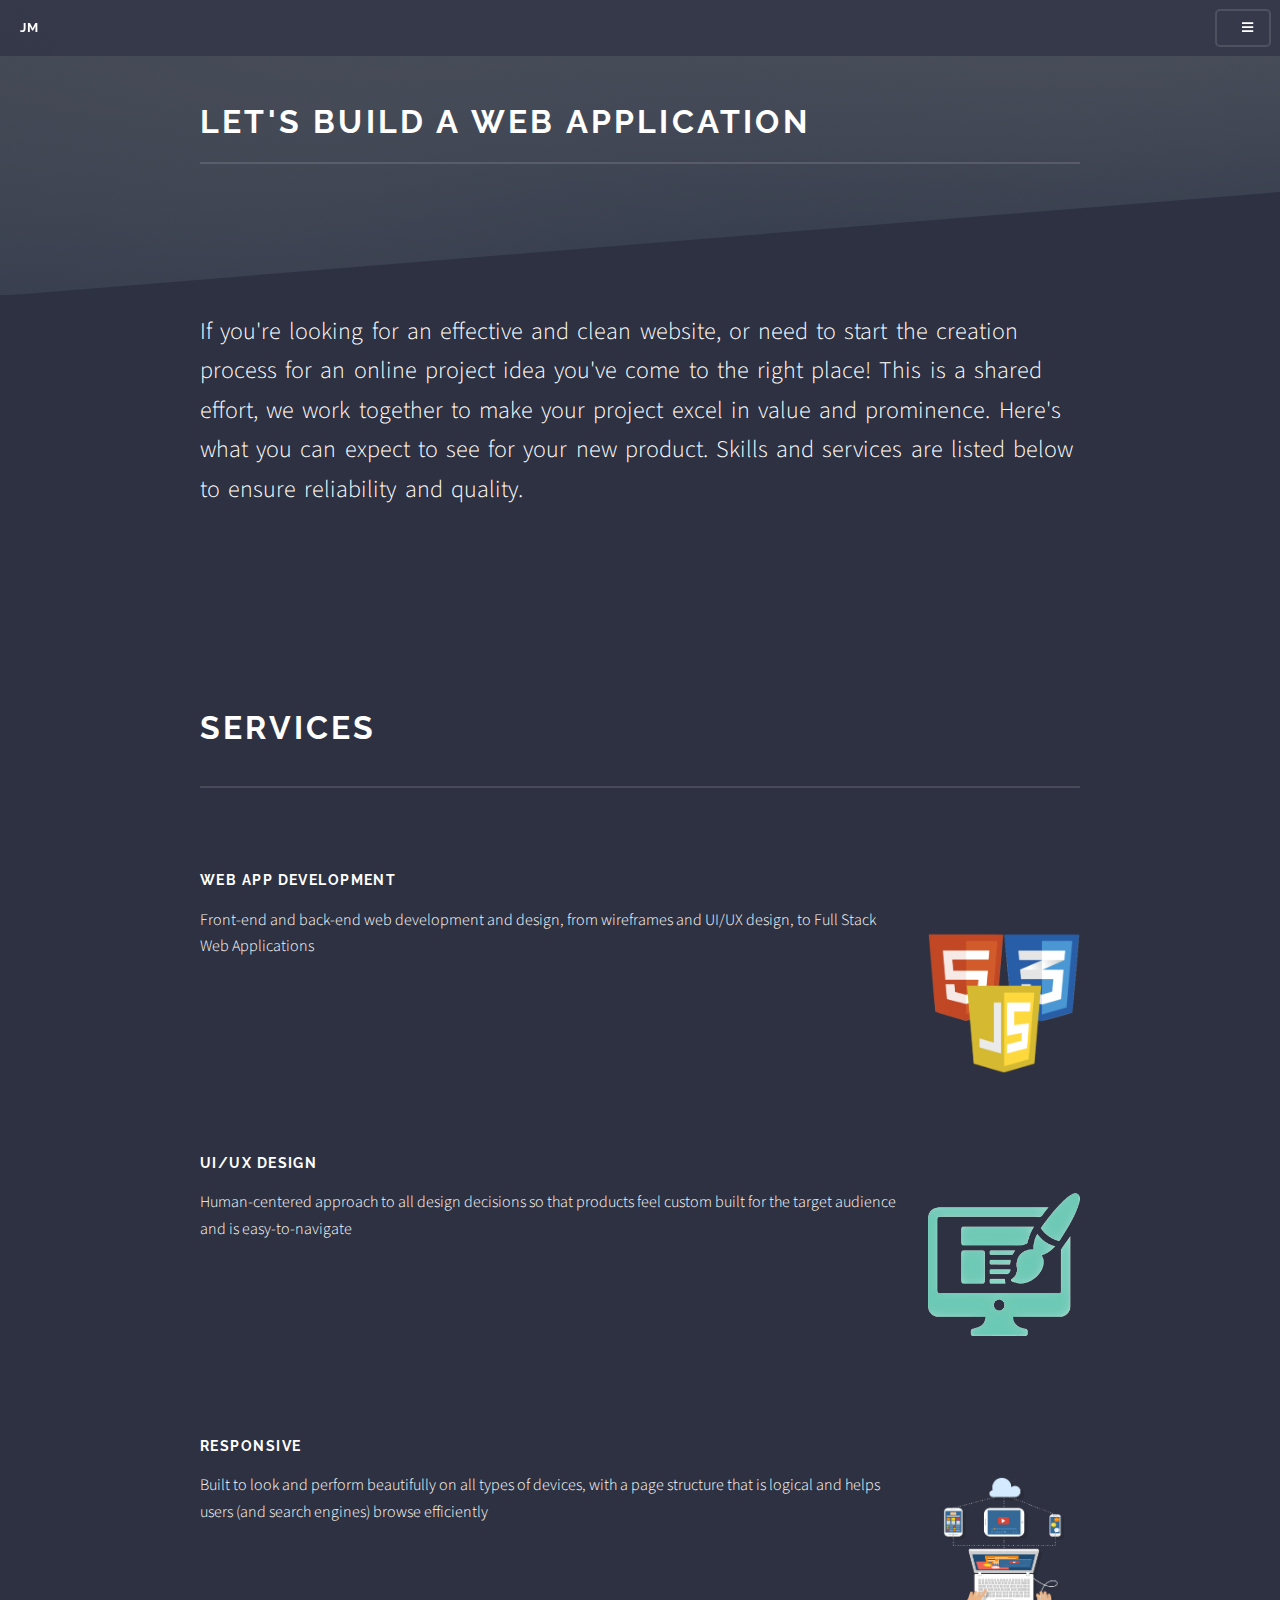
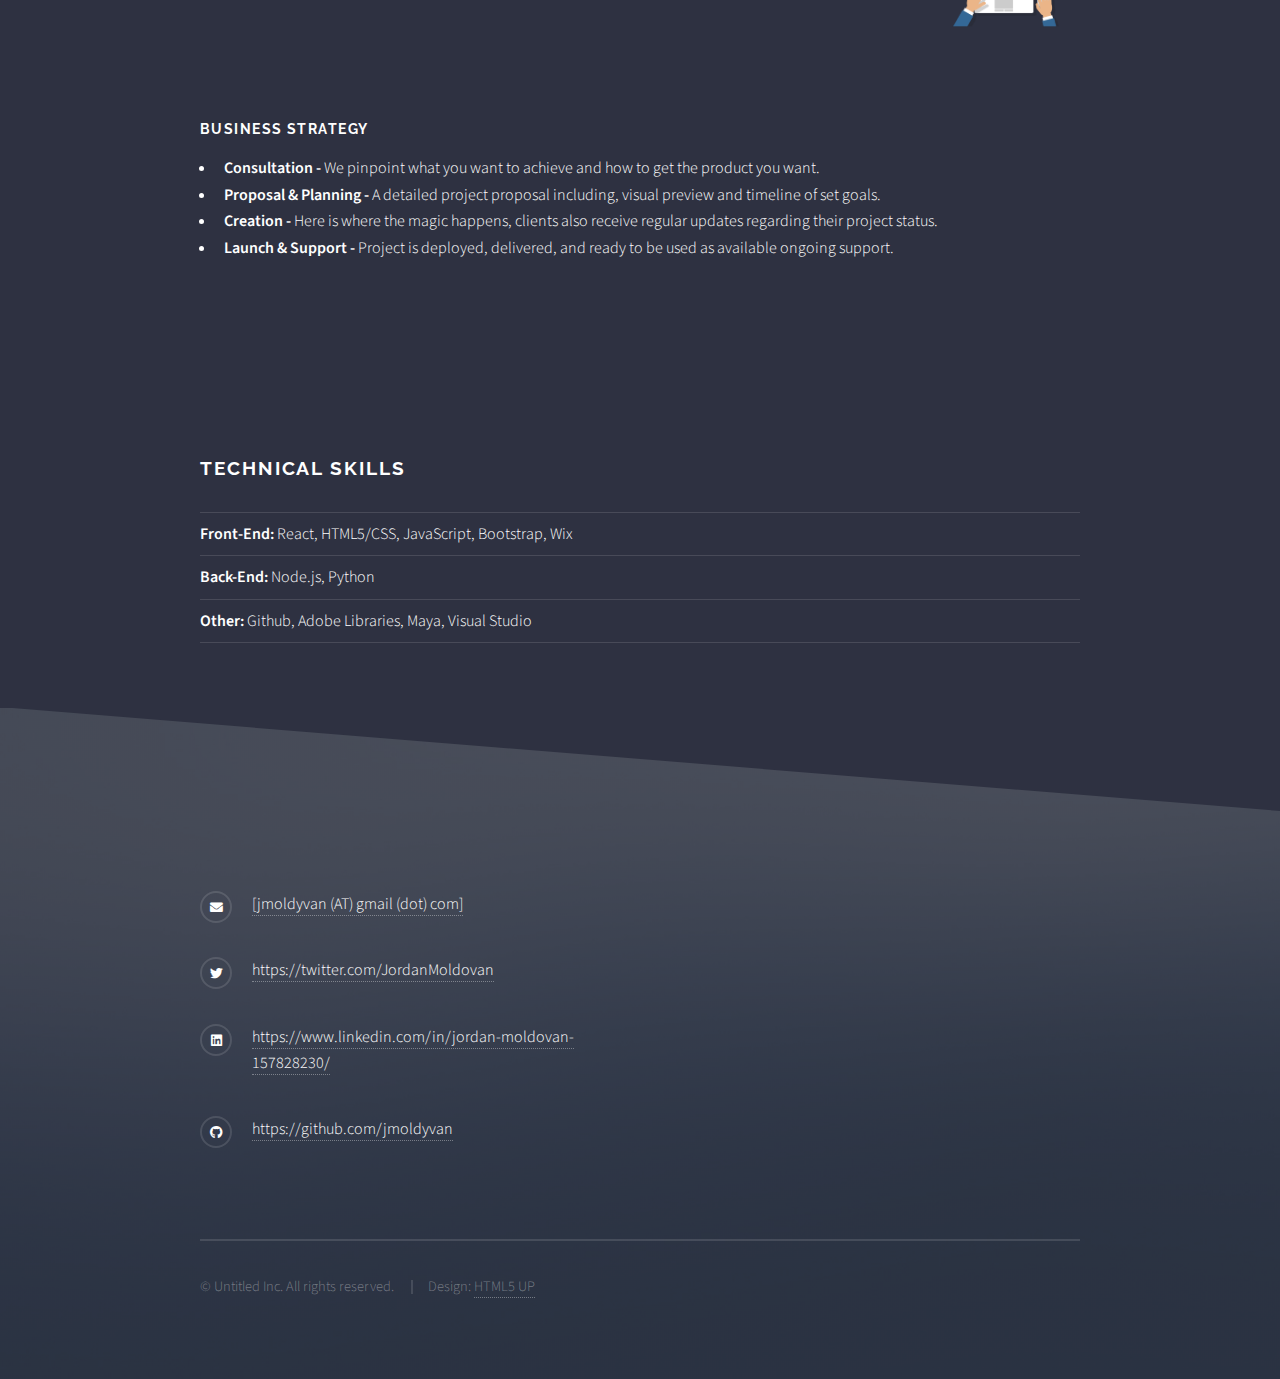
==== elements.html @ e1eeffa2 "https://jordan-moldovan.netlify.app/" ====
<!DOCTYPE HTML>
<!--
	Solid State by HTML5 UP
	html5up.net | @ajlkn
	Free for personal and commercial use under the CCA 3.0 license (html5up.net/license)
-->
<html>

<head>
	<title>Generic - Solid State by HTML5 UP</title>
	<meta charset="utf-8" />
	<meta name="viewport" content="width=device-width, initial-scale=1, user-scalable=no" />
	<link rel="stylesheet" href="assets/css/main.css" />
	<noscript>
		<link rel="stylesheet" href="assets/css/noscript.css" />
	</noscript>
</head>

<body class="is-preload">

	<!-- Page Wrapper -->
	<div id="page-wrapper">

		<!-- Header -->
		<header id="header">
			<h1><a href="index.html">JM</a></h1>
			<nav>
				<a href="#menu"></a>
			</nav>
		</header>

		<!-- Menu -->
		<nav id="menu">
			<div class="inner">
				<h2></h2>
				<ul class="links">
					<li><a href="index.html">Home</a></li>
					<!-- <li><a href="generic.html">Project 1</a></li> -->
					<li><a href="elements.html">services</a></li>
					<li><a href="notelements.html">About me</a></li>
					<!-- <li><a href="#">Log In</a></li>
								<li><a href="#">Sign Up</a></li> -->
				</ul>
				<a href="#" class="close">Close</a>
			</div>
		</nav>

		<!-- Wrapper -->
		<section id="wrapper">
			<header>
				<div class="inner">
					<h2>Let's Build a Web application </h2>
					<p></p>
				</div>
			</header>

			<!-- Content -->
			<div class="wrapper">
				<div class="inner">
					<p id="about_me_02"> If you're looking for an
						effective and clean website, or need to start the creation process for an online project idea
						you've come to the
						right
						place! This is a
						shared effort, we work together to make your project excel in value and prominence. Here's what
						you can expect to see for your new product.
						Skills and services are listed below to ensure reliability and quality.</p>



					<!-- <h3 class="major">My Skills and Services</h3>
					<p>I dedicate myself to presenting my clients with completed projects that not only meet, but
						exceed, their initial vision. Knowing what to expect when we work together is critical - here is
						how I deliver success:</p> -->




					<!-- <p><span class="image left"><img src="images/pic01.jpg" alt="" /></span>Morbi mattis mi
						consectetur tortor elementum, varius pellentesque velit convallis. Aenean tincidunt lectus
						auctor mauris maximus, ac scelerisque ipsum tempor. Duis vulputate ex et ex tincidunt, quis
						lacinia velit aliquet. Duis non efficitur nisi, id malesuada justo. Maecenas sagittis felis
						ac sagittis semper. Curabitur purus leo, tempus sed finibus eget, fringilla quis risus.
						Maecenas et lorem quis sem varius sagittis et a est. Maecenas iaculis iaculis sem. Donec vel
						dolor at arcu tincidunt bibendum. Interdum et malesuada fames ac ante ipsum primis in
						faucibus. Fusce ut aliquet justo.
					<p>-</p>
					</p> -->
					<h2 id="services" class="major">Services</h2>
					<h3 id="below_services">Web App Development</h3>
					<p id="bottom_services"><span class="image right"><img src="images/frontend.png"
								alt="" /></span>Front-end and back-end web development and design,
						from wireframes and UI/UX design, to Full Stack Web Applications</p>


					<h3>UI/UX Design</h3>
					<p id="bottom_services"><span class="image right"><img src="images/graphicdesign01.png"
								alt="" /></span>Human-centered approach to all design decisions so that products feel
						custom built for the target audience and is easy-to-navigate</p>

					<h3>Responsive</h3>
					<p id="bottom_services"><span class="image right"><img src="images/screens.png"
								alt="" /></span>Built
						to look and perform beautifully on all types of devices, with a page structure that is logical
						and helps users (and search engines) browse efficiently</p>

					<h3>Business Strategy</h3>
					<ul>
						<li><b>Consultation -</b> We pinpoint what you want to achieve and how to get the product you
							want.</li>
						<li><b>Proposal & Planning -</b> A detailed project proposal including, visual preview and
							timeline of set
							goals.</li>
						<li><b>Creation -</b> Here is where the magic happens, clients also receive regular updates
							regarding their project status.</li>
						<li><b>Launch & Support -</b> Project is deployed, delivered, and ready to be used as
							available ongoing support.</li>
					</ul>
					<p id="bottom_services">
						<!-- <span class="image right"><img src="images/pic02.jpg"
								alt="" /></span> -->


					</p>




					<h2>Technical Skills</h2>
					<ul class="alt">
						<li></li>

						<li><b>Front-End: </b> React, HTML5/CSS, JavaScript, Bootstrap, Wix</li>
						<li><b>Back-End: </b> Node.js, Python</li>
						<li><b>Other:</b> Github, Adobe Libraries, Maya, Visual Studio</li>

						<li></li>
					</ul>


					<!-- <section class="features">
						<article>
							<a href="#" class="image"><img src="images/pic04.jpg" alt="" /></a>
							<h3 class="major">Sed feugiat lorem</h3>
							<p>Lorem ipsum dolor sit amet, consectetur adipiscing vehicula id nulla dignissim dapibus
								ultrices.</p>
							<a href="#" class="special"><i class="icon solid fa-envelope"></i></a>
						</article>
						<article>
							<a href="#" class="image"><img src="images/pic05.jpg" alt="" /></a>
							<h3 class="major">Nisl placerat</h3>
							<p>Lorem ipsum dolor sit amet, consectetur adipiscing vehicula id nulla dignissim dapibus
								ultrices.</p>
							<a href="#" class="special">Learn more</a>
						</article>
						<article>
							<a href="#" class="image"><img src="images/pic04.jpg" alt="" /></a>
							<h3 class="major">Sed feugiat lorem</h3>
							<p>Lorem ipsum dolor sit amet, consectetur adipiscing vehicula id nulla dignissim dapibus
								ultrices.</p>
							<a href="#" class="special">Learn more</a>
						</article>
						<article>
							<a href="#" class="image"><img src="images/pic05.jpg" alt="" /></a>
							<h3 class="major">Nisl placerat</h3>
							<p>Lorem ipsum dolor sit amet, consectetur adipiscing vehicula id nulla dignissim dapibus
								ultrices.</p>
							<a href="#" class="special">Learn more</a>
						</article>
					</section> -->

				</div>
			</div>

		</section>

		<!-- Footer -->
		<section id="footer">
			<div class="inner">
				<!-- <h2 class="major">Get in touch</h2>
				<p>Contact me to start the creation process.</p> -->
				<!-- <form method="post" action="#">
					<div class="fields">
						<div class="field">
							<label for="name">Name</label>
							<input type="text" name="name" id="name" />
						</div>
						<div class="field">
							<label for="email">Email</label>
							<input type="email" name="email" id="email" />
						</div>
						<div class="field">
							<label for="message">Message</label>
							<textarea name="message" id="message" rows="4"></textarea>
						</div>
					</div>
					<ul class="actions">
						<li><input type="submit" value="Send Message" /></li>
					</ul>
				</form> -->
				<ul class="contact">
					<!-- <li class="icon solid fa-home">
						Untitled Inc<br />
						1234 Somewhere Road Suite #2894<br />
						Nashville, TN 00000-0000
					</li> -->
					<!-- <li class="icon solid fa-phone">(000) 000-0000</li> -->
					<li class="icon solid fa-envelope"><a>[jmoldyvan (AT) gmail (dot) com]</a></li>
					<li class="icon brands fa-twitter"><a
							href="https://twitter.com/JordanMoldovan">https://twitter.com/JordanMoldovan</a></li>
					<li class="icon brands fa-linkedin"><a
							href="https://www.linkedin.com/in/jordan-moldovan-157828230/">https://www.linkedin.com/in/jordan-moldovan-157828230/</a>
					</li>
					<li class="icon brands fa-github"><a
							href="https://github.com/jmoldyvan">https://github.com/jmoldyvan</a></li>
				</ul>
				<ul class="copyright">
					<li>&copy; Untitled Inc. All rights reserved.</li>
					<li>Design: <a href="http://html5up.net">HTML5 UP</a></li>
				</ul>
			</div>
		</section>

	</div>

	<!-- Scripts -->
	<script src="assets/js/jquery.min.js"></script>
	<script src="assets/js/jquery.scrollex.min.js"></script>
	<script src="assets/js/browser.min.js"></script>
	<script src="assets/js/breakpoints.min.js"></script>
	<script src="assets/js/util.js"></script>
	<script src="assets/js/main.js"></script>

</body>

</html>
---- assets/css/main.css ----
@import url(fontawesome-all.min.css);
@import url("https://fonts.googleapis.com/css?family=Raleway:200,700|Source+Sans+Pro:300,600,300italic,600italic");

/*
	Solid State by HTML5 UP
	html5up.net | @ajlkn
	Free for personal and commercial use under the CCA 3.0 license (html5up.net/license)
*/

html, body, div, span, applet, object,
iframe, h1, h2, h3, h4, h5, h6, p, blockquote,
pre, a, abbr, acronym, address, big, cite,
code, del, dfn, em, img, ins, kbd, q, s, samp,
small, strike, strong, sub, sup, tt, var, b,
u, i, center, dl, dt, dd, ol, ul, li, fieldset,
form, label, legend, table, caption, tbody,
tfoot, thead, tr, th, td, article, aside,
canvas, details, embed, figure, figcaption,
footer, header, hgroup, menu, nav, output, ruby,
section, summary, time, mark, audio, video {
	margin: 0;
	padding: 0;
	border: 0;
	font-size: 100%;
	font: inherit;
	vertical-align: baseline;}

article, aside, details, figcaption, figure,
footer, header, hgroup, menu, nav, section {
	display: block;}

body {
	line-height: 1;
}

ol, ul {
	list-style: none;
}

blockquote, q {
	quotes: none;
}

	blockquote:before, blockquote:after, q:before, q:after {
		content: '';
		content: none;
	}

table {
	border-collapse: collapse;
	border-spacing: 0;
}

body {
	-webkit-text-size-adjust: none;
}

mark {
	background-color: transparent;
	color: inherit;
}

input::-moz-focus-inner {
	border: 0;
	padding: 0;
}

input, select, textarea {
	-moz-appearance: none;
	-webkit-appearance: none;
	-ms-appearance: none;
	appearance: none;
}

/* Basic */

	@-ms-viewport {
		width: device-width;
	}

	body {
		-ms-overflow-style: scrollbar;
	}

	@media screen and (max-width: 480px) {

		html, body {
			min-width: 320px;
		}

	}

	html {
		box-sizing: border-box;
	}

	*, *:before, *:after {
		box-sizing: inherit;
	}

	body {
		background-color: #2e3141;
		background-image: linear-gradient(to top, rgba(46, 49, 65, 0.8), rgba(46, 49, 65, 0.8)), url("../../images/bg.jpg");
		background-size: auto,
 cover;
		background-attachment: fixed,
 fixed;
		background-position: center,
 center;
	}

		body.is-preload *, body.is-preload *:before, body.is-preload *:after {
			-moz-animation: none !important;
			-webkit-animation: none !important;
			-ms-animation: none !important;
			animation: none !important;
			-moz-transition: none !important;
			-webkit-transition: none !important;
			-ms-transition: none !important;
			transition: none !important;
		}

/* Type */
#about_me_02{
	font-size: 1.5rem;
	word-spacing: .2rem;
}

	body, input, select, textarea {
		color: #ffffff;
		font-family: "Source Sans Pro", Helvetica, sans-serif;
		font-size: 16.5pt;
		font-weight: 300;
		line-height: 1.65;
	}

		@media screen and (max-width: 1680px) {

			body, input, select, textarea {
				font-size: 13pt;
			}

		}

		@media screen and (max-width: 1280px) {

			body, input, select, textarea {
				font-size: 12pt;
			}

		}

		@media screen and (max-width: 980px) {

			body, input, select, textarea {
				font-size: 12pt;
			}

		}

		@media screen and (max-width: 736px) {

			body, input, select, textarea {
				font-size: 12pt;
			}

		}

		@media screen and (max-width: 480px) {

			body, input, select, textarea {
				font-size: 12pt;
			}

		}

	a {
		-moz-transition: color 0.2s ease-in-out, border-bottom-color 0.2s ease-in-out;
		-webkit-transition: color 0.2s ease-in-out, border-bottom-color 0.2s ease-in-out;
		-ms-transition: color 0.2s ease-in-out, border-bottom-color 0.2s ease-in-out;
		transition: color 0.2s ease-in-out, border-bottom-color 0.2s ease-in-out;
		border-bottom: dotted 1px rgba(255, 255, 255, 0.35);
		color: #ffffff;
		text-decoration: none;
	}

		a:hover {
			border-bottom-color: transparent;
			color: #ffffff !important;
		}

		a.special:not(.button) {
			text-decoration: none;
			border-bottom: 0;
			display: block;
			font-family: Raleway, Helvetica, sans-serif;
			font-size: 0.8em;
			font-weight: 700;
			letter-spacing: 0.1em;
			margin: 0 0 2em 0;
			text-transform: uppercase;
		}

			a.special:not(.button):before {
				-moz-osx-font-smoothing: grayscale;
				-webkit-font-smoothing: antialiased;
				display: inline-block;
				font-style: normal;
				font-variant: normal;
				text-rendering: auto;
				line-height: 1;
				text-transform: none !important;
				font-family: 'Font Awesome 5 Free';
				font-weight: 900;
			}

			a.special:not(.button):before {
				-moz-transition: background-color 0.2s ease-in-out;
				-webkit-transition: background-color 0.2s ease-in-out;
				-ms-transition: background-color 0.2s ease-in-out;
				transition: background-color 0.2s ease-in-out;
				border-radius: 100%;
				border: solid 2px rgba(255, 255, 255, 0.125);
				content: '\f105';
				display: inline-block;
				font-size: 1.25em;
				height: 2em;
				line-height: 1.75em;
				margin-right: 0.85em;
				text-align: center;
				text-indent: 0.15em;
				vertical-align: middle;
				width: 2em;
			}

			a.special:not(.button):hover:before {
				background-color: rgba(255, 255, 255, 0.025);
			}

			a.special:not(.button):active:before {
				background-color: rgba(255, 255, 255, 0.075);
			}

	strong, b {
		color: #ffffff;
		font-weight: 600;
	}

	em, i {
		font-style: italic;
	}

	p {
		margin: 0 0 2em 0;
	}

	h1, h2, h3, h4, h5, h6 {
		color: #ffffff;
		font-family: Raleway, Helvetica, sans-serif;
		font-weight: 700;
		letter-spacing: 0.1em;
		margin: 0 0 1em 0;
		text-transform: uppercase;
	}

		h1 a, h2 a, h3 a, h4 a, h5 a, h6 a {
			color: inherit;
			text-decoration: none;
			border-bottom: 0;
		}

		h1 span, h2 span, h3 span, h4 span, h5 span, h6 span {
			font-weight: 200;
		}

		h1.major, h2.major, h3.major, h4.major, h5.major, h6.major {
			padding-bottom: 1em;
			border-bottom: solid 2px rgba(255, 255, 255, 0.125);
		}

	h2 {
		font-size: 1.2em;
	}

	h3 {
		font-size: 0.9em;
	}

	h4 {
		font-size: 0.7em;
	}

	h5 {
		font-size: 0.7em;
	}

	h6 {
		font-size: 0.7em;
	}

	@media screen and (max-width: 736px) {

		h2 {
			font-size: 1em;
		}

		h3 {
			font-size: 0.8em;
		}

	}

	sub {
		font-size: 0.8em;
		position: relative;
		top: 0.5em;
	}

	sup {
		font-size: 0.8em;
		position: relative;
		top: -0.5em;
	}

	blockquote {
		border-left: solid 4px rgba(255, 255, 255, 0.125);
		font-style: italic;
		margin: 0 0 2em 0;
		padding: 0.5em 0 0.5em 2em;
	}

	code {
		background: rgba(255, 255, 255, 0.025);
		border-radius: 5px;
		border: solid 2px rgba(255, 255, 255, 0.125);
		font-family: "Courier New", monospace;
		font-size: 0.9em;
		margin: 0 0.25em;
		padding: 0.25em 0.65em;
	}

	pre {
		-webkit-overflow-scrolling: touch;
		font-family: "Courier New", monospace;
		font-size: 0.9em;
		margin: 0 0 2em 0;
	}

		pre code {
			display: block;
			line-height: 1.75em;
			padding: 1em 1.5em;
			overflow-x: auto;
		}

	hr {
		border: 0;
		border-bottom: solid 2px rgba(255, 255, 255, 0.125);
		margin: 2.5em 0;
	}

		hr.major {
			margin: 4em 0;
		
		}

	.align-left {
		text-align: left;
	}

	.align-center {
		text-align: center;
	}

	.align-right {
		text-align: right;
	}

/* Row */

	.row {
		display: flex;
		flex-wrap: wrap;
		box-sizing: border-box;
		align-items: stretch;
	}

		.row > * {
			box-sizing: border-box;
		}

		.row.gtr-uniform > * > :last-child {
			margin-bottom: 0;
		}

		.row.aln-left {
			justify-content: flex-start;
		}

		.row.aln-center {
			justify-content: center;
		}

		.row.aln-right {
			justify-content: flex-end;
		}

		.row.aln-top {
			align-items: flex-start;
		}

		.row.aln-middle {
			align-items: center;
		}

		.row.aln-bottom {
			align-items: flex-end;
		}

		.row > .imp {
			order: -1;
		}

		.row > .col-1 {
			width: 8.33333%;
		}

		.row > .off-1 {
			margin-left: 8.33333%;
		}

		.row > .col-2 {
			width: 16.66667%;
		}

		.row > .off-2 {
			margin-left: 16.66667%;
		}

		.row > .col-3 {
			width: 25%;
		}

		.row > .off-3 {
			margin-left: 25%;
		}

		.row > .col-4 {
			width: 33.33333%;
		}

		.row > .off-4 {
			margin-left: 33.33333%;
		}

		.row > .col-5 {
			width: 41.66667%;
		}

		.row > .off-5 {
			margin-left: 41.66667%;
		}

		.row > .col-6 {
			width: 50%;
		}

		.row > .off-6 {
			margin-left: 50%;
		}

		.row > .col-7 {
			width: 58.33333%;
		}

		.row > .off-7 {
			margin-left: 58.33333%;
		}

		.row > .col-8 {
			width: 66.66667%;
		}

		.row > .off-8 {
			margin-left: 66.66667%;
		}

		.row > .col-9 {
			width: 75%;
		}

		.row > .off-9 {
			margin-left: 75%;
		}

		.row > .col-10 {
			width: 83.33333%;
		}

		.row > .off-10 {
			margin-left: 83.33333%;
		}

		.row > .col-11 {
			width: 91.66667%;
		}

		.row > .off-11 {
			margin-left: 91.66667%;
		}

		.row > .col-12 {
			width: 100%;
		}

		.row > .off-12 {
			margin-left: 100%;
		}

		.row.gtr-0 {
			margin-top: 0;
			margin-left: 0em;
		}

			.row.gtr-0 > * {
				padding: 0 0 0 0em;
			}

			.row.gtr-0.gtr-uniform {
				margin-top: 0em;
			}

				.row.gtr-0.gtr-uniform > * {
					padding-top: 0em;
				}

		.row.gtr-25 {
			margin-top: 0;
			margin-left: -0.4375em;
		}

			.row.gtr-25 > * {
				padding: 0 0 0 0.4375em;
			}

			.row.gtr-25.gtr-uniform {
				margin-top: -0.4375em;
			}

				.row.gtr-25.gtr-uniform > * {
					padding-top: 0.4375em;
				}

		.row.gtr-50 {
			margin-top: 0;
			margin-left: -0.875em;
		}

			.row.gtr-50 > * {
				padding: 0 0 0 0.875em;
			}

			.row.gtr-50.gtr-uniform {
				margin-top: -0.875em;
			}

				.row.gtr-50.gtr-uniform > * {
					padding-top: 0.875em;
				}

		.row {
			margin-top: 0;
			margin-left: -1.75em;
		}

			.row > * {
				padding: 0 0 0 1.75em;
			}

			.row.gtr-uniform {
				margin-top: -1.75em;
			}

				.row.gtr-uniform > * {
					padding-top: 1.75em;
				}

		.row.gtr-150 {
			margin-top: 0;
			margin-left: -2.625em;
		}

			.row.gtr-150 > * {
				padding: 0 0 0 2.625em;
			}

			.row.gtr-150.gtr-uniform {
				margin-top: -2.625em;
			}

				.row.gtr-150.gtr-uniform > * {
					padding-top: 2.625em;
				}

		.row.gtr-200 {
			margin-top: 0;
			margin-left: -3.5em;
		}

			.row.gtr-200 > * {
				padding: 0 0 0 3.5em;
			}

			.row.gtr-200.gtr-uniform {
				margin-top: -3.5em;
			}

				.row.gtr-200.gtr-uniform > * {
					padding-top: 3.5em;
				}

		@media screen and (max-width: 1680px) {

			.row {
				display: flex;
				flex-wrap: wrap;
				box-sizing: border-box;
				align-items: stretch;
			}

				.row > * {
					box-sizing: border-box;
				}

				.row.gtr-uniform > * > :last-child {
					margin-bottom: 0;
				}

				.row.aln-left {
					justify-content: flex-start;
				}

				.row.aln-center {
					justify-content: center;
				}

				.row.aln-right {
					justify-content: flex-end;
				}

				.row.aln-top {
					align-items: flex-start;
				}

				.row.aln-middle {
					align-items: center;
				}

				.row.aln-bottom {
					align-items: flex-end;
				}

				.row > .imp-xlarge {
					order: -1;
				}

				.row > .col-1-xlarge {
					width: 8.33333%;
				}

				.row > .off-1-xlarge {
					margin-left: 8.33333%;
				}

				.row > .col-2-xlarge {
					width: 16.66667%;
				}

				.row > .off-2-xlarge {
					margin-left: 16.66667%;
				}

				.row > .col-3-xlarge {
					width: 25%;
				}

				.row > .off-3-xlarge {
					margin-left: 25%;
				}

				.row > .col-4-xlarge {
					width: 33.33333%;
				}

				.row > .off-4-xlarge {
					margin-left: 33.33333%;
				}

				.row > .col-5-xlarge {
					width: 41.66667%;
				}

				.row > .off-5-xlarge {
					margin-left: 41.66667%;
				}

				.row > .col-6-xlarge {
					width: 50%;
				}

				.row > .off-6-xlarge {
					margin-left: 50%;
				}

				.row > .col-7-xlarge {
					width: 58.33333%;
				}

				.row > .off-7-xlarge {
					margin-left: 58.33333%;
				}

				.row > .col-8-xlarge {
					width: 66.66667%;
				}

				.row > .off-8-xlarge {
					margin-left: 66.66667%;
				}

				.row > .col-9-xlarge {
					width: 75%;
				}

				.row > .off-9-xlarge {
					margin-left: 75%;
				}

				.row > .col-10-xlarge {
					width: 83.33333%;
				}

				.row > .off-10-xlarge {
					margin-left: 83.33333%;
				}

				.row > .col-11-xlarge {
					width: 91.66667%;
				}

				.row > .off-11-xlarge {
					margin-left: 91.66667%;
				}

				.row > .col-12-xlarge {
					width: 100%;
				}

				.row > .off-12-xlarge {
					margin-left: 100%;
				}

				.row.gtr-0 {
					margin-top: 0;
					margin-left: 0em;
				}

					.row.gtr-0 > * {
						padding: 0 0 0 0em;
					}

					.row.gtr-0.gtr-uniform {
						margin-top: 0em;
					}

						.row.gtr-0.gtr-uniform > * {
							padding-top: 0em;
						}

				.row.gtr-25 {
					margin-top: 0;
					margin-left: -0.4375em;
				}

					.row.gtr-25 > * {
						padding: 0 0 0 0.4375em;
					}

					.row.gtr-25.gtr-uniform {
						margin-top: -0.4375em;
					}

						.row.gtr-25.gtr-uniform > * {
							padding-top: 0.4375em;
						}

				.row.gtr-50 {
					margin-top: 0;
					margin-left: -0.875em;
				}

					.row.gtr-50 > * {
						padding: 0 0 0 0.875em;
					}

					.row.gtr-50.gtr-uniform {
						margin-top: -0.875em;
					}

						.row.gtr-50.gtr-uniform > * {
							padding-top: 0.875em;
						}

				.row {
					margin-top: 0;
					margin-left: -1.75em;
				}

					.row > * {
						padding: 0 0 0 1.75em;
					}

					.row.gtr-uniform {
						margin-top: -1.75em;
					}

						.row.gtr-uniform > * {
							padding-top: 1.75em;
						}

				.row.gtr-150 {
					margin-top: 0;
					margin-left: -2.625em;
				}

					.row.gtr-150 > * {
						padding: 0 0 0 2.625em;
					}

					.row.gtr-150.gtr-uniform {
						margin-top: -2.625em;
					}

						.row.gtr-150.gtr-uniform > * {
							padding-top: 2.625em;
						}

				.row.gtr-200 {
					margin-top: 0;
					margin-left: -3.5em;
				}

					.row.gtr-200 > * {
						padding: 0 0 0 3.5em;
					}

					.row.gtr-200.gtr-uniform {
						margin-top: -3.5em;
					}

						.row.gtr-200.gtr-uniform > * {
							padding-top: 3.5em;
						}

		}

		@media screen and (max-width: 1280px) {

			.row {
				display: flex;
				flex-wrap: wrap;
				box-sizing: border-box;
				align-items: stretch;
			}

				.row > * {
					box-sizing: border-box;
				}

				.row.gtr-uniform > * > :last-child {
					margin-bottom: 0;
				}

				.row.aln-left {
					justify-content: flex-start;
				}

				.row.aln-center {
					justify-content: center;
				}

				.row.aln-right {
					justify-content: flex-end;
				}

				.row.aln-top {
					align-items: flex-start;
				}

				.row.aln-middle {
					align-items: center;
				}

				.row.aln-bottom {
					align-items: flex-end;
				}

				.row > .imp-large {
					order: -1;
				}

				.row > .col-1-large {
					width: 8.33333%;
				}

				.row > .off-1-large {
					margin-left: 8.33333%;
				}

				.row > .col-2-large {
					width: 16.66667%;
				}

				.row > .off-2-large {
					margin-left: 16.66667%;
				}

				.row > .col-3-large {
					width: 25%;
				}

				.row > .off-3-large {
					margin-left: 25%;
				}

				.row > .col-4-large {
					width: 33.33333%;
				}

				.row > .off-4-large {
					margin-left: 33.33333%;
				}

				.row > .col-5-large {
					width: 41.66667%;
				}

				.row > .off-5-large {
					margin-left: 41.66667%;
				}

				.row > .col-6-large {
					width: 50%;
				}

				.row > .off-6-large {
					margin-left: 50%;
				}

				.row > .col-7-large {
					width: 58.33333%;
				}

				.row > .off-7-large {
					margin-left: 58.33333%;
				}

				.row > .col-8-large {
					width: 66.66667%;
				}

				.row > .off-8-large {
					margin-left: 66.66667%;
				}

				.row > .col-9-large {
					width: 75%;
				}

				.row > .off-9-large {
					margin-left: 75%;
				}

				.row > .col-10-large {
					width: 83.33333%;
				}

				.row > .off-10-large {
					margin-left: 83.33333%;
				}

				.row > .col-11-large {
					width: 91.66667%;
				}

				.row > .off-11-large {
					margin-left: 91.66667%;
				}

				.row > .col-12-large {
					width: 100%;
				}

				.row > .off-12-large {
					margin-left: 100%;
				}

				.row.gtr-0 {
					margin-top: 0;
					margin-left: 0em;
				}

					.row.gtr-0 > * {
						padding: 0 0 0 0em;
					}

					.row.gtr-0.gtr-uniform {
						margin-top: 0em;
					}

						.row.gtr-0.gtr-uniform > * {
							padding-top: 0em;
						}

				.row.gtr-25 {
					margin-top: 0;
					margin-left: -0.4375em;
				}

					.row.gtr-25 > * {
						padding: 0 0 0 0.4375em;
					}

					.row.gtr-25.gtr-uniform {
						margin-top: -0.4375em;
					}

						.row.gtr-25.gtr-uniform > * {
							padding-top: 0.4375em;
						}

				.row.gtr-50 {
					margin-top: 0;
					margin-left: -0.875em;
				}

					.row.gtr-50 > * {
						padding: 0 0 0 0.875em;
					}

					.row.gtr-50.gtr-uniform {
						margin-top: -0.875em;
					}

						.row.gtr-50.gtr-uniform > * {
							padding-top: 0.875em;
						}

				.row {
					margin-top: 0;
					margin-left: -1.75em;
				}

					.row > * {
						padding: 0 0 0 1.75em;
					}

					.row.gtr-uniform {
						margin-top: -1.75em;
					}

						.row.gtr-uniform > * {
							padding-top: 1.75em;
						}

				.row.gtr-150 {
					margin-top: 0;
					margin-left: -2.625em;
				}

					.row.gtr-150 > * {
						padding: 0 0 0 2.625em;
					}

					.row.gtr-150.gtr-uniform {
						margin-top: -2.625em;
					}

						.row.gtr-150.gtr-uniform > * {
							padding-top: 2.625em;
						}

				.row.gtr-200 {
					margin-top: 0;
					margin-left: -3.5em;
				}

					.row.gtr-200 > * {
						padding: 0 0 0 3.5em;
					}

					.row.gtr-200.gtr-uniform {
						margin-top: -3.5em;
					}

						.row.gtr-200.gtr-uniform > * {
							padding-top: 3.5em;
						}

		}

		@media screen and (max-width: 980px) {

			.row {
				display: flex;
				flex-wrap: wrap;
				box-sizing: border-box;
				align-items: stretch;
			}

				.row > * {
					box-sizing: border-box;
				}

				.row.gtr-uniform > * > :last-child {
					margin-bottom: 0;
				}

				.row.aln-left {
					justify-content: flex-start;
				}

				.row.aln-center {
					justify-content: center;
				}

				.row.aln-right {
					justify-content: flex-end;
				}

				.row.aln-top {
					align-items: flex-start;
				}

				.row.aln-middle {
					align-items: center;
				}

				.row.aln-bottom {
					align-items: flex-end;
				}

				.row > .imp-medium {
					order: -1;
				}

				.row > .col-1-medium {
					width: 8.33333%;
				}

				.row > .off-1-medium {
					margin-left: 8.33333%;
				}

				.row > .col-2-medium {
					width: 16.66667%;
				}

				.row > .off-2-medium {
					margin-left: 16.66667%;
				}

				.row > .col-3-medium {
					width: 25%;
				}

				.row > .off-3-medium {
					margin-left: 25%;
				}

				.row > .col-4-medium {
					width: 33.33333%;
				}

				.row > .off-4-medium {
					margin-left: 33.33333%;
				}

				.row > .col-5-medium {
					width: 41.66667%;
				}

				.row > .off-5-medium {
					margin-left: 41.66667%;
				}

				.row > .col-6-medium {
					width: 50%;
				}

				.row > .off-6-medium {
					margin-left: 50%;
				}

				.row > .col-7-medium {
					width: 58.33333%;
				}

				.row > .off-7-medium {
					margin-left: 58.33333%;
				}

				.row > .col-8-medium {
					width: 66.66667%;
				}

				.row > .off-8-medium {
					margin-left: 66.66667%;
				}

				.row > .col-9-medium {
					width: 75%;
				}

				.row > .off-9-medium {
					margin-left: 75%;
				}

				.row > .col-10-medium {
					width: 83.33333%;
				}

				.row > .off-10-medium {
					margin-left: 83.33333%;
				}

				.row > .col-11-medium {
					width: 91.66667%;
				}

				.row > .off-11-medium {
					margin-left: 91.66667%;
				}

				.row > .col-12-medium {
					width: 100%;
				}

				.row > .off-12-medium {
					margin-left: 100%;
				}

				.row.gtr-0 {
					margin-top: 0;
					margin-left: 0em;
				}

					.row.gtr-0 > * {
						padding: 0 0 0 0em;
					}

					.row.gtr-0.gtr-uniform {
						margin-top: 0em;
					}

						.row.gtr-0.gtr-uniform > * {
							padding-top: 0em;
						}

				.row.gtr-25 {
					margin-top: 0;
					margin-left: -0.4375em;
				}

					.row.gtr-25 > * {
						padding: 0 0 0 0.4375em;
					}

					.row.gtr-25.gtr-uniform {
						margin-top: -0.4375em;
					}

						.row.gtr-25.gtr-uniform > * {
							padding-top: 0.4375em;
						}

				.row.gtr-50 {
					margin-top: 0;
					margin-left: -0.875em;
				}

					.row.gtr-50 > * {
						padding: 0 0 0 0.875em;
					}

					.row.gtr-50.gtr-uniform {
						margin-top: -0.875em;
					}

						.row.gtr-50.gtr-uniform > * {
							padding-top: 0.875em;
						}

				.row {
					margin-top: 0;
					margin-left: -1.75em;
				}

					.row > * {
						padding: 0 0 0 1.75em;
					}

					.row.gtr-uniform {
						margin-top: -1.75em;
					}

						.row.gtr-uniform > * {
							padding-top: 1.75em;
						}

				.row.gtr-150 {
					margin-top: 0;
					margin-left: -2.625em;
				}

					.row.gtr-150 > * {
						padding: 0 0 0 2.625em;
					}

					.row.gtr-150.gtr-uniform {
						margin-top: -2.625em;
					}

						.row.gtr-150.gtr-uniform > * {
							padding-top: 2.625em;
						}

				.row.gtr-200 {
					margin-top: 0;
					margin-left: -3.5em;
				}

					.row.gtr-200 > * {
						padding: 0 0 0 3.5em;
					}

					.row.gtr-200.gtr-uniform {
						margin-top: -3.5em;
					}

						.row.gtr-200.gtr-uniform > * {
							padding-top: 3.5em;
						}

		}

		@media screen and (max-width: 736px) {

			.row {
				display: flex;
				flex-wrap: wrap;
				box-sizing: border-box;
				align-items: stretch;
			}

				.row > * {
					box-sizing: border-box;
				}

				.row.gtr-uniform > * > :last-child {
					margin-bottom: 0;
				}

				.row.aln-left {
					justify-content: flex-start;
				}

				.row.aln-center {
					justify-content: center;
				}

				.row.aln-right {
					justify-content: flex-end;
				}

				.row.aln-top {
					align-items: flex-start;
				}

				.row.aln-middle {
					align-items: center;
				}

				.row.aln-bottom {
					align-items: flex-end;
				}

				.row > .imp-small {
					order: -1;
				}

				.row > .col-1-small {
					width: 8.33333%;
				}

				.row > .off-1-small {
					margin-left: 8.33333%;
				}

				.row > .col-2-small {
					width: 16.66667%;
				}

				.row > .off-2-small {
					margin-left: 16.66667%;
				}

				.row > .col-3-small {
					width: 25%;
				}

				.row > .off-3-small {
					margin-left: 25%;
				}

				.row > .col-4-small {
					width: 33.33333%;
				}

				.row > .off-4-small {
					margin-left: 33.33333%;
				}

				.row > .col-5-small {
					width: 41.66667%;
				}

				.row > .off-5-small {
					margin-left: 41.66667%;
				}

				.row > .col-6-small {
					width: 50%;
				}

				.row > .off-6-small {
					margin-left: 50%;
				}

				.row > .col-7-small {
					width: 58.33333%;
				}

				.row > .off-7-small {
					margin-left: 58.33333%;
				}

				.row > .col-8-small {
					width: 66.66667%;
				}

				.row > .off-8-small {
					margin-left: 66.66667%;
				}

				.row > .col-9-small {
					width: 75%;
				}

				.row > .off-9-small {
					margin-left: 75%;
				}

				.row > .col-10-small {
					width: 83.33333%;
				}

				.row > .off-10-small {
					margin-left: 83.33333%;
				}

				.row > .col-11-small {
					width: 91.66667%;
				}

				.row > .off-11-small {
					margin-left: 91.66667%;
				}

				.row > .col-12-small {
					width: 100%;
				}

				.row > .off-12-small {
					margin-left: 100%;
				}

				.row.gtr-0 {
					margin-top: 0;
					margin-left: 0em;
				}

					.row.gtr-0 > * {
						padding: 0 0 0 0em;
					}

					.row.gtr-0.gtr-uniform {
						margin-top: 0em;
					}

						.row.gtr-0.gtr-uniform > * {
							padding-top: 0em;
						}

				.row.gtr-25 {
					margin-top: 0;
					margin-left: -0.3125em;
				}

					.row.gtr-25 > * {
						padding: 0 0 0 0.3125em;
					}

					.row.gtr-25.gtr-uniform {
						margin-top: -0.3125em;
					}

						.row.gtr-25.gtr-uniform > * {
							padding-top: 0.3125em;
						}

				.row.gtr-50 {
					margin-top: 0;
					margin-left: -0.625em;
				}

					.row.gtr-50 > * {
						padding: 0 0 0 0.625em;
					}

					.row.gtr-50.gtr-uniform {
						margin-top: -0.625em;
					}

						.row.gtr-50.gtr-uniform > * {
							padding-top: 0.625em;
						}

				.row {
					margin-top: 0;
					margin-left: -1.25em;
				}

					.row > * {
						padding: 0 0 0 1.25em;
					}

					.row.gtr-uniform {
						margin-top: -1.25em;
					}

						.row.gtr-uniform > * {
							padding-top: 1.25em;
						}

				.row.gtr-150 {
					margin-top: 0;
					margin-left: -1.875em;
				}

					.row.gtr-150 > * {
						padding: 0 0 0 1.875em;
					}

					.row.gtr-150.gtr-uniform {
						margin-top: -1.875em;
					}

						.row.gtr-150.gtr-uniform > * {
							padding-top: 1.875em;
						}

				.row.gtr-200 {
					margin-top: 0;
					margin-left: -2.5em;
				}

					.row.gtr-200 > * {
						padding: 0 0 0 2.5em;
					}

					.row.gtr-200.gtr-uniform {
						margin-top: -2.5em;
					}

						.row.gtr-200.gtr-uniform > * {
							padding-top: 2.5em;
						}

		}

		@media screen and (max-width: 480px) {

			.row {
				display: flex;
				flex-wrap: wrap;
				box-sizing: border-box;
				align-items: stretch;
			}

				.row > * {
					box-sizing: border-box;
				}

				.row.gtr-uniform > * > :last-child {
					margin-bottom: 0;
				}

				.row.aln-left {
					justify-content: flex-start;
				}

				.row.aln-center {
					justify-content: center;
				}

				.row.aln-right {
					justify-content: flex-end;
				}

				.row.aln-top {
					align-items: flex-start;
				}

				.row.aln-middle {
					align-items: center;
				}

				.row.aln-bottom {
					align-items: flex-end;
				}

				.row > .imp-xsmall {
					order: -1;
				}

				.row > .col-1-xsmall {
					width: 8.33333%;
				}

				.row > .off-1-xsmall {
					margin-left: 8.33333%;
				}

				.row > .col-2-xsmall {
					width: 16.66667%;
				}

				.row > .off-2-xsmall {
					margin-left: 16.66667%;
				}

				.row > .col-3-xsmall {
					width: 25%;
				}

				.row > .off-3-xsmall {
					margin-left: 25%;
				}

				.row > .col-4-xsmall {
					width: 33.33333%;
				}

				.row > .off-4-xsmall {
					margin-left: 33.33333%;
				}

				.row > .col-5-xsmall {
					width: 41.66667%;
				}

				.row > .off-5-xsmall {
					margin-left: 41.66667%;
				}

				.row > .col-6-xsmall {
					width: 50%;
				}

				.row > .off-6-xsmall {
					margin-left: 50%;
				}

				.row > .col-7-xsmall {
					width: 58.33333%;
				}

				.row > .off-7-xsmall {
					margin-left: 58.33333%;
				}

				.row > .col-8-xsmall {
					width: 66.66667%;
				}

				.row > .off-8-xsmall {
					margin-left: 66.66667%;
				}

				.row > .col-9-xsmall {
					width: 75%;
				}

				.row > .off-9-xsmall {
					margin-left: 75%;
				}

				.row > .col-10-xsmall {
					width: 83.33333%;
				}

				.row > .off-10-xsmall {
					margin-left: 83.33333%;
				}

				.row > .col-11-xsmall {
					width: 91.66667%;
				}

				.row > .off-11-xsmall {
					margin-left: 91.66667%;
				}

				.row > .col-12-xsmall {
					width: 100%;
				}

				.row > .off-12-xsmall {
					margin-left: 100%;
				}

				.row.gtr-0 {
					margin-top: 0;
					margin-left: 0em;
				}

					.row.gtr-0 > * {
						padding: 0 0 0 0em;
					}

					.row.gtr-0.gtr-uniform {
						margin-top: 0em;
					}

						.row.gtr-0.gtr-uniform > * {
							padding-top: 0em;
						}

				.row.gtr-25 {
					margin-top: 0;
					margin-left: -0.3125em;
				}

					.row.gtr-25 > * {
						padding: 0 0 0 0.3125em;
					}

					.row.gtr-25.gtr-uniform {
						margin-top: -0.3125em;
					}

						.row.gtr-25.gtr-uniform > * {
							padding-top: 0.3125em;
						}

				.row.gtr-50 {
					margin-top: 0;
					margin-left: -0.625em;
				}

					.row.gtr-50 > * {
						padding: 0 0 0 0.625em;
					}

					.row.gtr-50.gtr-uniform {
						margin-top: -0.625em;
					}

						.row.gtr-50.gtr-uniform > * {
							padding-top: 0.625em;
						}

				.row {
					margin-top: 0;
					margin-left: -1.25em;
				}

					.row > * {
						padding: 0 0 0 1.25em;
					}

					.row.gtr-uniform {
						margin-top: -1.25em;
					}

						.row.gtr-uniform > * {
							padding-top: 1.25em;
						}

				.row.gtr-150 {
					margin-top: 0;
					margin-left: -1.875em;
				}

					.row.gtr-150 > * {
						padding: 0 0 0 1.875em;
					}

					.row.gtr-150.gtr-uniform {
						margin-top: -1.875em;
					}

						.row.gtr-150.gtr-uniform > * {
							padding-top: 1.875em;
						}

				.row.gtr-200 {
					margin-top: 0;
					margin-left: -2.5em;
				}

					.row.gtr-200 > * {
						padding: 0 0 0 2.5em;
					}

					.row.gtr-200.gtr-uniform {
						margin-top: -2.5em;
					}

						.row.gtr-200.gtr-uniform > * {
							padding-top: 2.5em;
						}

		}

		@media screen and (max-width: 360px) {

			.row {
				display: flex;
				flex-wrap: wrap;
				box-sizing: border-box;
				align-items: stretch;
			}

				.row > * {
					box-sizing: border-box;
				}

				.row.gtr-uniform > * > :last-child {
					margin-bottom: 0;
				}

				.row.aln-left {
					justify-content: flex-start;
				}

				.row.aln-center {
					justify-content: center;
				}

				.row.aln-right {
					justify-content: flex-end;
				}

				.row.aln-top {
					align-items: flex-start;
				}

				.row.aln-middle {
					align-items: center;
				}

				.row.aln-bottom {
					align-items: flex-end;
				}

				.row > .imp-xxsmall {
					order: -1;
				}

				.row > .col-1-xxsmall {
					width: 8.33333%;
				}

				.row > .off-1-xxsmall {
					margin-left: 8.33333%;
				}

				.row > .col-2-xxsmall {
					width: 16.66667%;
				}

				.row > .off-2-xxsmall {
					margin-left: 16.66667%;
				}

				.row > .col-3-xxsmall {
					width: 25%;
				}

				.row > .off-3-xxsmall {
					margin-left: 25%;
				}

				.row > .col-4-xxsmall {
					width: 33.33333%;
				}

				.row > .off-4-xxsmall {
					margin-left: 33.33333%;
				}

				.row > .col-5-xxsmall {
					width: 41.66667%;
				}

				.row > .off-5-xxsmall {
					margin-left: 41.66667%;
				}

				.row > .col-6-xxsmall {
					width: 50%;
				}

				.row > .off-6-xxsmall {
					margin-left: 50%;
				}

				.row > .col-7-xxsmall {
					width: 58.33333%;
				}

				.row > .off-7-xxsmall {
					margin-left: 58.33333%;
				}

				.row > .col-8-xxsmall {
					width: 66.66667%;
				}

				.row > .off-8-xxsmall {
					margin-left: 66.66667%;
				}

				.row > .col-9-xxsmall {
					width: 75%;
				}

				.row > .off-9-xxsmall {
					margin-left: 75%;
				}

				.row > .col-10-xxsmall {
					width: 83.33333%;
				}

				.row > .off-10-xxsmall {
					margin-left: 83.33333%;
				}

				.row > .col-11-xxsmall {
					width: 91.66667%;
				}

				.row > .off-11-xxsmall {
					margin-left: 91.66667%;
				}

				.row > .col-12-xxsmall {
					width: 100%;
				}

				.row > .off-12-xxsmall {
					margin-left: 100%;
				}

				.row.gtr-0 {
					margin-top: 0;
					margin-left: 0em;
				}

					.row.gtr-0 > * {
						padding: 0 0 0 0em;
					}

					.row.gtr-0.gtr-uniform {
						margin-top: 0em;
					}

						.row.gtr-0.gtr-uniform > * {
							padding-top: 0em;
						}

				.row.gtr-25 {
					margin-top: 0;
					margin-left: -0.3125em;
				}

					.row.gtr-25 > * {
						padding: 0 0 0 0.3125em;
					}

					.row.gtr-25.gtr-uniform {
						margin-top: -0.3125em;
					}

						.row.gtr-25.gtr-uniform > * {
							padding-top: 0.3125em;
						}

				.row.gtr-50 {
					margin-top: 0;
					margin-left: -0.625em;
				}

					.row.gtr-50 > * {
						padding: 0 0 0 0.625em;
					}

					.row.gtr-50.gtr-uniform {
						margin-top: -0.625em;
					}

						.row.gtr-50.gtr-uniform > * {
							padding-top: 0.625em;
						}

				.row {
					margin-top: 0;
					margin-left: -1.25em;
				}

					.row > * {
						padding: 0 0 0 1.25em;
					}

					.row.gtr-uniform {
						margin-top: -1.25em;
					}

						.row.gtr-uniform > * {
							padding-top: 1.25em;
						}

				.row.gtr-150 {
					margin-top: 0;
					margin-left: -1.875em;
				}

					.row.gtr-150 > * {
						padding: 0 0 0 1.875em;
					}

					.row.gtr-150.gtr-uniform {
						margin-top: -1.875em;
					}

						.row.gtr-150.gtr-uniform > * {
							padding-top: 1.875em;
						}

				.row.gtr-200 {
					margin-top: 0;
					margin-left: -2.5em;
				}

					.row.gtr-200 > * {
						padding: 0 0 0 2.5em;
					}

					.row.gtr-200.gtr-uniform {
						margin-top: -2.5em;
					}

						.row.gtr-200.gtr-uniform > * {
							padding-top: 2.5em;
						}

		}

/* Section/Article */

	section.special, article.special {
		text-align: center;
	}

/* Form */

	form {
		margin: 0 0 2em 0;
	}

		form > :last-child {
			margin-bottom: 0;
		}

		form > .fields {
			display: -moz-flex;
			display: -webkit-flex;
			display: -ms-flex;
			display: flex;
			-moz-flex-wrap: wrap;
			-webkit-flex-wrap: wrap;
			-ms-flex-wrap: wrap;
			flex-wrap: wrap;
			width: calc(100% + 3em);
			margin: -1.5em 0 2em -1.5em;
		}

			form > .fields > .field {
				-moz-flex-grow: 0;
				-webkit-flex-grow: 0;
				-ms-flex-grow: 0;
				flex-grow: 0;
				-moz-flex-shrink: 0;
				-webkit-flex-shrink: 0;
				-ms-flex-shrink: 0;
				flex-shrink: 0;
				padding: 1.5em 0 0 1.5em;
				width: calc(100% - 1.5em);
			}

				form > .fields > .field.half {
					width: calc(50% - 0.75em);
				}

				form > .fields > .field.third {
					width: calc(100%/3 - 0.5em);
				}

				form > .fields > .field.quarter {
					width: calc(25% - 0.375em);
				}

		@media screen and (max-width: 480px) {

			form > .fields {
				width: calc(100% + 3em);
				margin: -1.5em 0 2em -1.5em;
			}

				form > .fields > .field {
					padding: 1.5em 0 0 1.5em;
					width: calc(100% - 1.5em);
				}

					form > .fields > .field.half {
						width: calc(100% - 1.5em);
					}

					form > .fields > .field.third {
						width: calc(100% - 1.5em);
					}

					form > .fields > .field.quarter {
						width: calc(100% - 1.5em);
					}

		}

	label {
		color: #ffffff;
		display: block;
		font-family: Raleway, Helvetica, sans-serif;
		font-size: 0.8em;
		font-weight: 700;
		letter-spacing: 0.1em;
		margin: 0 0 0.7em 0;
		text-transform: uppercase;
	}

	input[type="text"],
	input[type="password"],
	input[type="email"],
	input[type="tel"],
	select,
	textarea {
		-moz-appearance: none;
		-webkit-appearance: none;
		-ms-appearance: none;
		appearance: none;
		background: rgba(255, 255, 255, 0.025);
		border-radius: 5px;
		border: none;
		border: solid 2px rgba(255, 255, 255, 0.125);
		color: inherit;
		display: block;
		outline: 0;
		padding: 0 1em;
		text-decoration: none;
		width: 100%;
	}

		input[type="text"]:invalid,
		input[type="password"]:invalid,
		input[type="email"]:invalid,
		input[type="tel"]:invalid,
		select:invalid,
		textarea:invalid {
			box-shadow: none;
		}

		input[type="text"]:focus,
		input[type="password"]:focus,
		input[type="email"]:focus,
		input[type="tel"]:focus,
		select:focus,
		textarea:focus {
			border-color: #5b6ba6;
		}

	select {
		background-image: url("data:image/svg+xml;charset=utf8,%3Csvg xmlns='http://www.w3.org/2000/svg' width='40' height='40' preserveAspectRatio='none' viewBox='0 0 40 40'%3E%3Cpath d='M9.4,12.3l10.4,10.4l10.4-10.4c0.2-0.2,0.5-0.4,0.9-0.4c0.3,0,0.6,0.1,0.9,0.4l3.3,3.3c0.2,0.2,0.4,0.5,0.4,0.9 c0,0.4-0.1,0.6-0.4,0.9L20.7,31.9c-0.2,0.2-0.5,0.4-0.9,0.4c-0.3,0-0.6-0.1-0.9-0.4L4.3,17.3c-0.2-0.2-0.4-0.5-0.4-0.9 c0-0.4,0.1-0.6,0.4-0.9l3.3-3.3c0.2-0.2,0.5-0.4,0.9-0.4S9.1,12.1,9.4,12.3z' fill='rgba(255, 255, 255, 0.125)' /%3E%3C/svg%3E");
		background-size: 1.25rem;
		background-repeat: no-repeat;
		background-position: calc(100% - 1rem) center;
		height: 2.75em;
		padding-right: 2.75em;
		text-overflow: ellipsis;
	}

		select option {
			color: #ffffff;
			background: #2e3141;
		}

		select:focus::-ms-value {
			background-color: transparent;
		}

		select::-ms-expand {
			display: none;
		}

	input[type="text"],
	input[type="password"],
	input[type="email"],
	select {
		height: 2.75em;
	}

	textarea {
		padding: 0.75em 1em;
	}

	input[type="checkbox"],
	input[type="radio"] {
		-moz-appearance: none;
		-webkit-appearance: none;
		-ms-appearance: none;
		appearance: none;
		display: block;
		float: left;
		margin-right: -2em;
		opacity: 0;
		width: 1em;
		z-index: -1;
	}

		input[type="checkbox"] + label,
		input[type="radio"] + label {
			text-decoration: none;
			color: #ffffff;
			cursor: pointer;
			display: inline-block;
			font-size: 1em;
			font-family: "Source Sans Pro", Helvetica, sans-serif;
			text-transform: none;
			letter-spacing: 0;
			font-weight: 300;
			padding-left: 2.4em;
			padding-right: 0.75em;
			position: relative;
		}

			input[type="checkbox"] + label:before,
			input[type="radio"] + label:before {
				-moz-osx-font-smoothing: grayscale;
				-webkit-font-smoothing: antialiased;
				display: inline-block;
				font-style: normal;
				font-variant: normal;
				text-rendering: auto;
				line-height: 1;
				text-transform: none !important;
				font-family: 'Font Awesome 5 Free';
				font-weight: 900;
			}

			input[type="checkbox"] + label:before,
			input[type="radio"] + label:before {
				background: rgba(255, 255, 255, 0.025);
				border-radius: 5px;
				border: solid 2px rgba(255, 255, 255, 0.125);
				content: '';
				display: inline-block;
				font-size: 0.8em;
				height: 2.0625em;
				left: 0;
				line-height: 2.0625em;
				position: absolute;
				text-align: center;
				top: 0;
				width: 2.0625em;
			}

		input[type="checkbox"]:checked + label:before,
		input[type="radio"]:checked + label:before {
			background: #ffffff;
			border-color: #ffffff;
			content: '\f00c';
			color: #2e3141;
		}

		input[type="checkbox"]:focus + label:before,
		input[type="radio"]:focus + label:before {
			border-color: #4c5c96;
		}

	input[type="checkbox"] + label:before {
		border-radius: 5px;
	}

	input[type="radio"] + label:before {
		border-radius: 100%;
	}

	::-webkit-input-placeholder {
		color: rgba(255, 255, 255, 0.35) !important;
		opacity: 1.0;
	}

	:-moz-placeholder {
		color: rgba(255, 255, 255, 0.35) !important;
		opacity: 1.0;
	}

	::-moz-placeholder {
		color: rgba(255, 255, 255, 0.35) !important;
		opacity: 1.0;
	}

	:-ms-input-placeholder {
		color: rgba(255, 255, 255, 0.35) !important;
		opacity: 1.0;
	}

/* Box */

	.box {
		border-radius: 5px;
		border: solid 2px rgba(255, 255, 255, 0.125);
		margin-bottom: 2em;
		padding: 1.5em;
	}

		.box > :last-child,
		.box > :last-child > :last-child,
		.box > :last-child > :last-child > :last-child {
			margin-bottom: 0;
		}

		.box.alt {
			border: 0;
			border-radius: 0;
			padding: 0;
		}

/* Icon */

	.icon {
		text-decoration: none;
		border-bottom: none;
		position: relative;
	}

		.icon:before {
			-moz-osx-font-smoothing: grayscale;
			-webkit-font-smoothing: antialiased;
			display: inline-block;
			font-style: normal;
			font-variant: normal;
			text-rendering: auto;
			line-height: 1;
			text-transform: none !important;
			font-family: 'Font Awesome 5 Free';
			font-weight: 400;
		}

		.icon > .label {
			display: none;
		}

		.icon:before {
			line-height: inherit;
		}

		.icon.solid:before {
			font-weight: 900;
		}

		.icon.brands:before {
			font-family: 'Font Awesome 5 Brands';
		}

/* Image */

	.image {
		border-radius: 5px;
		border: 0;
		display: inline-block;
		position: relative;
	}

		.image img {
			border-radius: 5px;
			display: block;
		}

		.image.left, .image.right {
			max-width: 40%;
		}

			.image.left img, .image.right img {
				width: 100%;
			}

		.image.left {
			float: left;
			padding: 0 1.5em 1em 0;
			top: 0.25em;
		}

		.image.right {
			float: right;
			padding: 0 0 1em 1.5em;
			top: 0.25em;
		}

		.image.fit {
			display: block;
			margin: 0 0 2em 0;
			width: 100%;
		}

			.image.fit img {
				width: 100%;
			}

		.image.main {
			display: block;
			margin: 0 0 3em 0;
			width: 100%;
		}

			.image.main img {
				width: 100%;
			}

/* List */

	

	ol {
		list-style: decimal;
		margin: 0 0 2em 0;
		padding-left: 1.25em;
	}

		ol li {
			padding-left: 0.25em;
		}

	ul {
		list-style: disc;
		margin: 0 0 2em 0;
		padding-left: 1em;
	}

		ul li {
			padding-left: 0.5em;
		}

		ul.alt {
			list-style: none;
			padding-left: 0;
		}

			ul.alt li {
				border-top: solid 1px rgba(255, 255, 255, 0.125);
				padding: 0.5em 0;
			}

				ul.alt li:first-child {
					border-top: 0;
					padding-top: 0;
				}

	dl {
		margin: 0 0 2em 0;
	}

		dl dt {
			display: block;
			font-weight: 600;
			margin: 0 0 1em 0;
		}

		dl dd {
			margin-left: 2em;
		}

/* Actions */

	ul.actions {
		display: -moz-flex;
		display: -webkit-flex;
		display: -ms-flex;
		display: flex;
		cursor: default;
		list-style: none;
		margin-left: -1em;
		padding-left: 0;
	}

		ul.actions li {
			padding: 0 0 0 1em;
			vertical-align: middle;
		}

		ul.actions.special {
			-moz-justify-content: center;
			-webkit-justify-content: center;
			-ms-justify-content: center;
			justify-content: center;
			width: 100%;
			margin-left: 0;
		}

			ul.actions.special li:first-child {
				padding-left: 0;
			}

		ul.actions.stacked {
			-moz-flex-direction: column;
			-webkit-flex-direction: column;
			-ms-flex-direction: column;
			flex-direction: column;
			margin-left: 0;
		}

			ul.actions.stacked li {
				padding: 1.3em 0 0 0;
			}

				ul.actions.stacked li:first-child {
					padding-top: 0;
				}

		ul.actions.fit {
			width: calc(100% + 1em);
		}

			ul.actions.fit li {
				-moz-flex-grow: 1;
				-webkit-flex-grow: 1;
				-ms-flex-grow: 1;
				flex-grow: 1;
				-moz-flex-shrink: 1;
				-webkit-flex-shrink: 1;
				-ms-flex-shrink: 1;
				flex-shrink: 1;
				width: 100%;
			}

				ul.actions.fit li > * {
					width: 100%;
				}

			ul.actions.fit.stacked {
				width: 100%;
			}

		@media screen and (max-width: 480px) {

			ul.actions:not(.fixed) {
				-moz-flex-direction: column;
				-webkit-flex-direction: column;
				-ms-flex-direction: column;
				flex-direction: column;
				margin-left: 0;
				width: 100% !important;
			}

				ul.actions:not(.fixed) li {
					-moz-flex-grow: 1;
					-webkit-flex-grow: 1;
					-ms-flex-grow: 1;
					flex-grow: 1;
					-moz-flex-shrink: 1;
					-webkit-flex-shrink: 1;
					-ms-flex-shrink: 1;
					flex-shrink: 1;
					padding: 1em 0 0 0;
					text-align: center;
					width: 100%;
				}

					ul.actions:not(.fixed) li > * {
						width: 100%;
					}

					ul.actions:not(.fixed) li:first-child {
						padding-top: 0;
					}

					ul.actions:not(.fixed) li input[type="submit"],
					ul.actions:not(.fixed) li input[type="reset"],
					ul.actions:not(.fixed) li input[type="button"],
					ul.actions:not(.fixed) li button,
					ul.actions:not(.fixed) li .button {
						width: 100%;
					}

						ul.actions:not(.fixed) li input[type="submit"].icon:before,
						ul.actions:not(.fixed) li input[type="reset"].icon:before,
						ul.actions:not(.fixed) li input[type="button"].icon:before,
						ul.actions:not(.fixed) li button.icon:before,
						ul.actions:not(.fixed) li .button.icon:before {
							margin-left: -0.5rem;
						}

		}

/* Icons */

	ul.icons {
		cursor: default;
		list-style: none;
		padding-left: 0;
	}

		ul.icons li {
			display: inline-block;
			padding: 0 1em 0 0;
		}

			ul.icons li:last-child {
				padding-right: 0;
			}

			ul.icons li .icon:before {
				font-size: 1.25em;
			}

/* Contact */

	ul.contact {
		list-style: none;
		padding: 0;
	}

		ul.contact li {
			text-decoration: none;
			margin: 2.5em 0 0 0;
			padding: 0 0 0 3.25em;
			position: relative;
		}

			ul.contact li:before {
				-moz-osx-font-smoothing: grayscale;
				-webkit-font-smoothing: antialiased;
				display: inline-block;
				font-style: normal;
				font-variant: normal;
				text-rendering: auto;
				line-height: 1;
				text-transform: none !important;
				font-family: 'Font Awesome 5 Free';
				font-weight: 400;
			}

			ul.contact li:before {
				border-radius: 100%;
				border: solid 2px rgba(255, 255, 255, 0.125);
				display: inline-block;
				font-size: 0.8em;
				height: 2.5em;
				left: 0;
				line-height: 2.35em;
				position: absolute;
				text-align: center;
				top: 0;
				width: 2.5em;
			}

			ul.contact li:first-child {
				margin-top: 0;
			}

		@media screen and (max-width: 736px) {

			ul.contact li {
				margin: 1.5em 0 0 0;
			}

		}

/* Pagination */

	ul.pagination {
		cursor: default;
		list-style: none;
		padding-left: 0;
	}

		ul.pagination li {
			display: inline-block;
			padding-left: 0;
			vertical-align: middle;
		}

			ul.pagination li > .page {
				-moz-transition: background-color 0.2s ease-in-out, color 0.2s ease-in-out;
				-webkit-transition: background-color 0.2s ease-in-out, color 0.2s ease-in-out;
				-ms-transition: background-color 0.2s ease-in-out, color 0.2s ease-in-out;
				transition: background-color 0.2s ease-in-out, color 0.2s ease-in-out;
				border-bottom: 0;
				border-radius: 5px;
				display: inline-block;
				height: 1.5em;
				line-height: 1.5em;
				margin: 0 0.125em;
				min-width: 1.5em;
				padding: 0 0.5em;
				text-align: center;
			}

				ul.pagination li > .page:hover {
					background-color: rgba(255, 255, 255, 0.025);
				}

				ul.pagination li > .page.active {
					background-color: #4c5c96;
				}

			ul.pagination li:first-child {
				padding-right: 0.75em;
			}

			ul.pagination li:last-child {
				padding-left: 0.75em;
			}

		@media screen and (max-width: 480px) {

			ul.pagination li:nth-child(n+2):nth-last-child(n+2) {
				display: none;
			}

			ul.pagination li .button {
				width: 100%;
			}

			ul.pagination li:first-child {
				width: calc(50% - 2px);
				text-align: left;
				padding-right: 0.325em;
			}

			ul.pagination li:last-child {
				width: calc(50% - 2px);
				text-align: right;
				padding-left: 0.325em;
			}

		}

/* Table */

	.table-wrapper {
		-webkit-overflow-scrolling: touch;
		overflow-x: auto;
	}

	table {
		margin: 0 0 2em 0;
		width: 100%;
	}

		table tbody tr {
			border: solid 1px rgba(255, 255, 255, 0.125);
			border-left: 0;
			border-right: 0;
		}

			table tbody tr:nth-child(2n + 1) {
				background-color: rgba(255, 255, 255, 0.025);
			}

		table td {
			padding: 0.75em 0.75em;
		}

		table th {
			color: #ffffff;
			font-size: 0.9em;
			font-weight: 600;
			padding: 0 0.75em 0.75em 0.75em;
			text-align: left;
		}

		table thead {
			border-bottom: solid 2px rgba(255, 255, 255, 0.125);
		}

		table tfoot {
			border-top: solid 2px rgba(255, 255, 255, 0.125);
		}

		table.alt {
			border-collapse: separate;
		}

			table.alt tbody tr td {
				border: solid 1px rgba(255, 255, 255, 0.125);
				border-left-width: 0;
				border-top-width: 0;
			}

				table.alt tbody tr td:first-child {
					border-left-width: 1px;
				}

			table.alt tbody tr:first-child td {
				border-top-width: 1px;
			}

			table.alt thead {
				border-bottom: 0;
			}

			table.alt tfoot {
				border-top: 0;
			}

/* Button */

	input[type="submit"],
	input[type="reset"],
	input[type="button"],
	button,
	.button {
		-moz-appearance: none;
		-webkit-appearance: none;
		-ms-appearance: none;
		appearance: none;
		-moz-transition: background-color 0.2s ease-in-out;
		-webkit-transition: background-color 0.2s ease-in-out;
		-ms-transition: background-color 0.2s ease-in-out;
		transition: background-color 0.2s ease-in-out;
		background-color: transparent;
		border-radius: 5px;
		border: 0;
		box-shadow: inset 0 0 0 2px rgba(255, 255, 255, 0.125);
		color: #ffffff !important;
		cursor: pointer;
		display: inline-block;
		font-family: Raleway, Helvetica, sans-serif;
		font-size: 0.8em;
		font-weight: 700;
		height: 3.75em;
		letter-spacing: 0.1em;
		line-height: 3.75em;
		padding: 0 2.25em;
		text-align: center;
		text-decoration: none;
		text-transform: uppercase;
		white-space: nowrap;
	}

		input[type="submit"]:hover,
		input[type="reset"]:hover,
		input[type="button"]:hover,
		button:hover,
		.button:hover {
			background-color: rgba(255, 255, 255, 0.025);
		}

		input[type="submit"]:active,
		input[type="reset"]:active,
		input[type="button"]:active,
		button:active,
		.button:active {
			background-color: rgba(255, 255, 255, 0.075);
		}

		input[type="submit"].icon:before,
		input[type="reset"].icon:before,
		input[type="button"].icon:before,
		button.icon:before,
		.button.icon:before {
			margin-right: 0.5em;
			color: rgba(255, 255, 255, 0.35);
		}

		input[type="submit"].primary,
		input[type="reset"].primary,
		input[type="button"].primary,
		button.primary,
		.button.primary {
			background-color: #4c5c96;
			box-shadow: none;
		}

			input[type="submit"].primary:hover,
			input[type="reset"].primary:hover,
			input[type="button"].primary:hover,
			button.primary:hover,
			.button.primary:hover {
				background-color: #53639e;
			}

			input[type="submit"].primary:active,
			input[type="reset"].primary:active,
			input[type="button"].primary:active,
			button.primary:active,
			.button.primary:active {
				background-color: #45558d;
			}

			input[type="submit"].primary.icon:before,
			input[type="reset"].primary.icon:before,
			input[type="button"].primary.icon:before,
			button.primary.icon:before,
			.button.primary.icon:before {
				color: #7985b0;
			}

		input[type="submit"].fit,
		input[type="reset"].fit,
		input[type="button"].fit,
		button.fit,
		.button.fit {
			width: 100%;
		}

		input[type="submit"].small,
		input[type="reset"].small,
		input[type="button"].small,
		button.small,
		.button.small {
			font-size: 0.6em;
		}

		input[type="submit"].large,
		input[type="reset"].large,
		input[type="button"].large,
		button.large,
		.button.large {
			font-size: 1em;
		}

		input[type="submit"].disabled, input[type="submit"]:disabled,
		input[type="reset"].disabled,
		input[type="reset"]:disabled,
		input[type="button"].disabled,
		input[type="button"]:disabled,
		button.disabled,
		button:disabled,
		.button.disabled,
		.button:disabled {
			opacity: 0.25;
		}

		@media screen and (max-width: 480px) {

			input[type="submit"],
			input[type="reset"],
			input[type="button"],
			button,
			.button {
				padding: 0;
			}

		}

/* Features */

	.features {
		display: -moz-flex;
		display: -webkit-flex;
		display: -ms-flex;
		display: flex;
		-moz-flex-wrap: wrap;
		-webkit-flex-wrap: wrap;
		-ms-flex-wrap: wrap;
		flex-wrap: wrap;
		margin: 0 0 2em 0;
	}

		.features article {
			padding: 1.75em 1.75em 0.1em 1.75em ;
			background-color: #353849;
			border-radius: 5px;
			margin: 1.5em 3em 1.5em 0;
			width: calc(50% - 1.5em);
		}

			.features article:nth-child(2n) {
				margin-right: 0;
			}

			.features article .image {
				border-radius: 5px 5px 0 0;
				display: block;
				margin-bottom: 1.75em;
				margin-left: -1.75em;
				margin-top: -1.75em;
				position: relative;
				width: calc(100% + 3.5em);
			}

				.features article .image img {
					border-radius: 5px 5px 0 0;
					width: 100%;
				}

		@media screen and (max-width: 980px) {

			.features article {
				margin: 1em 2em 1em 0;
				width: calc(50% - 1em);
			}

		}

		@media screen and (max-width: 736px) {

			.features article {
				padding: 1.5em 1.5em 0.1em 1.5em ;
				margin: 0.875em 1.75em 0.875em 0;
				width: calc(50% - 0.875em - 1px);
			}

				.features article .image {
					margin-bottom: 1.5em;
					margin-left: -1.5em;
					margin-top: -1.5em;
					width: calc(100% + 3em);
				}

		}

		@media screen and (max-width: 480px) {

			.features {
				display: block;
			}

				.features article {
					width: 100%;
					margin: 0 0 2em 0 !important;
				}

		}

/* Header */

	#header {
		-moz-transition: background-color 0.2s ease-in-out;
		-webkit-transition: background-color 0.2s ease-in-out;
		-ms-transition: background-color 0.2s ease-in-out;
		transition: background-color 0.2s ease-in-out;
		background-color: rgba(53, 56, 73, 0.95);
		height: 3.5em;
		left: 0;
		line-height: 3.5em;
		padding: 0 1.25em;
		position: fixed;
		top: 0;
		width: 100%;
		z-index: 10000;
	}

		#header h1 {
			-moz-transition: opacity 0.2s ease-in-out, visibility 0.2s;
			-webkit-transition: opacity 0.2s ease-in-out, visibility 0.2s;
			-ms-transition: opacity 0.2s ease-in-out, visibility 0.2s;
			transition: opacity 0.2s ease-in-out, visibility 0.2s;
			border-bottom: 0;
			font-size: 0.8em;
			margin-bottom: 0;
			opacity: 1;
			visibility: visible;
		}

			#header h1 a {
				border: 0;
			}

		#header nav {
			font-family: Raleway, Helvetica, sans-serif;
			font-size: 0.8em;
			font-weight: 700;
			height: 3em;
			letter-spacing: 0.1em;
			line-height: 3em;
			position: absolute;
			right: 0.7em;
			text-transform: uppercase;
			top: 0.7em;
		}

			#header nav a {
				border: 0;
				display: inline-block;
				padding: 0 1em;
			}

				#header nav a:before {
					float: right;
					margin-left: 0.75em;
				}

				#header nav a[href="#menu"] {
					text-decoration: none;
					-moz-transition: background-color 0.2s ease-in-out;
					-webkit-transition: background-color 0.2s ease-in-out;
					-ms-transition: background-color 0.2s ease-in-out;
					transition: background-color 0.2s ease-in-out;
					border-radius: 5px;
					box-shadow: inset 0 0 0 2px rgba(255, 255, 255, 0.125);
					padding: 0 1.35em;
				}

					#header nav a[href="#menu"]:before {
						-moz-osx-font-smoothing: grayscale;
						-webkit-font-smoothing: antialiased;
						display: inline-block;
						font-style: normal;
						font-variant: normal;
						text-rendering: auto;
						line-height: 1;
						text-transform: none !important;
						font-family: 'Font Awesome 5 Free';
						font-weight: 900;
					}

					#header nav a[href="#menu"]:before {
						content: '\f0c9';
						line-height: inherit;
					}

					#header nav a[href="#menu"]:hover {
						background-color: rgba(255, 255, 255, 0.025);
					}

					#header nav a[href="#menu"]:active {
						background-color: rgba(255, 255, 255, 0.075);
					}

		#header.alt {
			background-color: transparent;
		}

			#header.alt h1 {
				opacity: 0;
				visibility: hidden;
			}

		@media screen and (max-width: 736px) {

			#header {
				height: 2.75em;
				line-height: 2.75em;
			}

				#header nav {
					top: 0;
					right: 0;
					height: inherit;
					line-height: inherit;
				}

					#header nav a {
						height: inherit;
						line-height: inherit;
					}

						#header nav a[href="#menu"] {
							box-shadow: none;
							padding: 0 1em;
							border-radius: 0;
						}

							#header nav a[href="#menu"]:hover, #header nav a[href="#menu"]:active {
								background-color: inherit;
							}

		}

		@media screen and (max-width: 480px) {

			#header nav a[href="#menu"] {
				width: 4em;
				white-space: nowrap;
				text-indent: 4em;
				position: relative;
			}

				#header nav a[href="#menu"]:before {
					width: inherit;
					position: absolute;
					top: 0;
					left: 0;
					text-indent: 0;
					text-align: right;
					margin-left: 0;
					padding-right: 1.25em;
				}

		}

/* Menu */

	#page-wrapper {
		-moz-transition: -moz-filter 0.25s ease;
		-webkit-transition: -webkit-filter 0.25s ease;
		-ms-transition: -ms-filter 0.25s ease;
		transition: filter 0.25s ease;
	}

	#menu {
		-moz-align-items: center;
		-webkit-align-items: center;
		-ms-align-items: center;
		align-items: center;
		display: -moz-flex;
		display: -webkit-flex;
		display: -ms-flex;
		display: flex;
		-moz-justify-content: center;
		-webkit-justify-content: center;
		-ms-justify-content: center;
		justify-content: center;
		pointer-events: none;
		-moz-transition: opacity 0.35s ease, visibility 0.35s;
		-webkit-transition: opacity 0.35s ease, visibility 0.35s;
		-ms-transition: opacity 0.35s ease, visibility 0.35s;
		transition: opacity 0.35s ease, visibility 0.35s;
		-moz-user-select: none;
		-webkit-user-select: none;
		-ms-user-select: none;
		user-select: none;
		-webkit-tap-highlight-color: rgba(0, 0, 0, 0);
		background: rgba(46, 49, 65, 0.8);
		cursor: default;
		height: 100%;
		left: 0;
		opacity: 0;
		position: fixed;
		text-align: center;
		top: 0;
		visibility: hidden;
		width: 100%;
	}

		#menu .inner {
			padding: 2.5em 1.5em 0.5em 1.5em ;
			-moz-transform: translateY(0.5em);
			-webkit-transform: translateY(0.5em);
			-ms-transform: translateY(0.5em);
			transform: translateY(0.5em);
			-moz-transition: opacity 0.35s ease, -moz-transform 0.35s ease;
			-webkit-transition: opacity 0.35s ease, -webkit-transform 0.35s ease;
			-ms-transition: opacity 0.35s ease, -ms-transform 0.35s ease;
			transition: opacity 0.35s ease, transform 0.35s ease;
			-webkit-overflow-scrolling: touch;
			background: #4c5c96;
			border-radius: 5px;
			display: block;
			max-width: 100%;
			opacity: 0;
			position: relative;
			width: 18em;
		}

		#menu h2 {
			border-bottom: solid 2px rgba(255, 255, 255, 0.125);
			padding-bottom: 1em;
		}

		#menu .close {
			background-image: url("images/close.svg");
			background-position: 75% 25%;
			background-repeat: no-repeat;
			background-size: 2em 2em;
			border: 0;
			content: '';
			display: block;
			height: 4em;
			overflow: hidden;
			position: absolute;
			right: 0;
			text-align: center;
			text-indent: 4em;
			top: 0;
			width: 4em;
		}

		#menu .links {
			list-style: none;
			margin-bottom: 1.5em;
			padding: 0;
		}

			#menu .links li {
				padding: 0;
			}

				#menu .links li a {
					border-radius: 5px;
					border: 0;
					display: block;
					font-family: Raleway, Helvetica, sans-serif;
					font-size: 0.8em;
					font-weight: 200;
					letter-spacing: 0.1em;
					line-height: 1.85em;
					padding: 0.75em 0;
					text-transform: uppercase;
				}

					#menu .links li a:hover {
						background: #45558d;
					}

		@media screen and (max-width: 736px) {

			#menu .inner {
				max-height: 100%;
				overflow-y: auto;
				overflow-x: hidden;
			}

				#menu .inner .close {
					background-size: 1.5em 1.5em;
				}

		}

	body.is-menu-visible #page-wrapper {
		-moz-filter: blur(1.5px);
		-webkit-filter: blur(1.5px);
		-ms-filter: blur(1.5px);
		filter: blur(1.5px);
	}

	body.is-menu-visible #menu {
		pointer-events: auto;
		opacity: 1;
		visibility: visible;
	}

		body.is-menu-visible #menu .inner {
			-moz-transform: translateY(0);
			-webkit-transform: translateY(0);
			-ms-transform: translateY(0);
			transform: translateY(0);
			opacity: 1;
		}

/* Banner */

	#banner {
		padding: 10em 0 4.75em 0 ;
	}

		#banner .inner {
			margin: 0 auto;
			width: 55em;
		}

		#banner .logo {
			-moz-transition: opacity 2s ease, -moz-transform 1s ease;
			-webkit-transition: opacity 2s ease, -webkit-transform 1s ease;
			-ms-transition: opacity 2s ease, -ms-transform 1s ease;
			transition: opacity 2s ease, transform 1s ease;
			-moz-transform: translateY(0);
			-webkit-transform: translateY(0);
			-ms-transform: translateY(0);
			transform: translateY(0);
			opacity: 1;
			margin: 0 0 1.3em 0;
		}

			#banner .logo .icon {
				border-radius: 100%;
				border: solid 2px rgba(255, 255, 255, 0.125);
				cursor: default;
				display: inline-block;
				font-size: 2em;
				height: 2.25em;
				line-height: 2.25em;
				text-align: center;
				width: 2.25em;
			}

		#banner h2 {
			-moz-transition: opacity 0.5s ease, -moz-transform 0.5s ease, -moz-filter 0.25s ease;
			-webkit-transition: opacity 0.5s ease, -webkit-transform 0.5s ease, -webkit-filter 0.25s ease;
			-ms-transition: opacity 0.5s ease, -ms-transform 0.5s ease, -ms-filter 0.25s ease;
			transition: opacity 0.5s ease, transform 0.5s ease, filter 0.25s ease;
			-moz-transform: translateX(0);
			-webkit-transform: translateX(0);
			-ms-transform: translateX(0);
			transform: translateX(0);
			-moz-transition-delay: 0.65s;
			-webkit-transition-delay: 0.65s;
			-ms-transition-delay: 0.65s;
			transition-delay: 0.65s;
			-moz-filter: blur(0);
			-webkit-filter: blur(0);
			-ms-filter: blur(0);
			filter: blur(0);
			opacity: 1;
			border-bottom: solid 2px rgba(255, 255, 255, 0.125);
			font-size: 2.25em;
			margin-bottom: 0.8em;
			padding-bottom: 0.4em;
		}

		#banner p {
			-moz-transition: opacity 0.5s ease, -moz-transform 0.5s ease, -moz-filter 0.25s ease;
			-webkit-transition: opacity 0.5s ease, -webkit-transform 0.5s ease, -webkit-filter 0.25s ease;
			-ms-transition: opacity 0.5s ease, -ms-transform 0.5s ease, -ms-filter 0.25s ease;
			transition: opacity 0.5s ease, transform 0.5s ease, filter 0.25s ease;
			-moz-transform: translateX(0);
			-webkit-transform: translateX(0);
			-ms-transform: translateX(0);
			transform: translateX(0);
			-moz-transition-delay: 0.8s;
			-webkit-transition-delay: 0.8s;
			-ms-transition-delay: 0.8s;
			transition-delay: 0.8s;
			-moz-filter: blur(0);
			-webkit-filter: blur(0);
			-ms-filter: blur(0);
			filter: blur(0);
			opacity: 1;
			font-family: Raleway, Helvetica, sans-serif;
			font-size: 1em;
			font-weight: 200;
			letter-spacing: 0.1em;
			line-height: 2;
			text-transform: uppercase;
			display: flex;
			justify-content: space-between;
			
		}

		#banner #banner_title{
			margin-bottom: 15em;
		}

		#banner #dev_site_link a{
			border-bottom: solid .5px;
		}
		#banner #lets_build{
			display: flex;
			justify-content: center;
			align-items:flex-end;
			margin-bottom: .5em;
			font-size: 2em;
			font-weight: 400;
			border-bottom: solid 2px rgba(255, 255, 255, 0.125);
		}

		@media screen and (max-width: 1280px) {

			#banner {
				padding: 7em 0 8.25em 0 ;
				background-color: #2e3141;
				background-image: linear-gradient(to top, rgba(46, 49, 65, 0.8), rgba(46, 49, 65, 0.8)), url("../../images/bg.jpg");
				background-size: auto,
 cover;
				background-position: center,
 center;
				margin-bottom: -6.5em;
			}

		}

		@media screen and (max-width: 980px) {

			#banner {
				padding: 12em 3em 12.375em 3em ;
				margin-bottom: -4.75em;
			}

				#banner .inner {
					width: 100%;
				}

		}

		@media screen and (max-width: 736px) {

			#banner {
				padding: 5em 2em 4.25em 2em ;
				margin-bottom: -2.5em;
			}

				#banner .logo {
					margin: 0 0 1em 0;
				}

					#banner .logo .icon {
						font-size: 1.5em;
					}

				#banner h2 {
					font-size: 1.5em;
				}

				#banner p {
					font-size: 0.8em;
				}

		}

		body.is-preload #banner .logo {
			-moz-transform: translateY(0.5em);
			-webkit-transform: translateY(0.5em);
			-ms-transform: translateY(0.5em);
			transform: translateY(0.5em);
			opacity: 0;
		}

		body.is-preload #banner h2 {
			opacity: 0;
			-moz-transform: translateX(0.25em);
			-webkit-transform: translateX(0.25em);
			-ms-transform: translateX(0.25em);
			transform: translateX(0.25em);
			-moz-filter: blur(2px);
			-webkit-filter: blur(2px);
			-ms-filter: blur(2px);
			filter: blur(2px);
		}

		body.is-preload #banner p {
			opacity: 0;
			-moz-transform: translateX(0.5em);
			-webkit-transform: translateX(0.5em);
			-ms-transform: translateX(0.5em);
			transform: translateX(0.5em);
			-moz-filter: blur(2px);
			-webkit-filter: blur(2px);
			-ms-filter: blur(2px);
			filter: blur(2px);
		}

/* Wrapper */

	#wrapper > header {
		padding: 7em 0 2.25em 0 ;
	}

		#wrapper > header .inner {
			margin: 0 auto;
			width: 55em;
		}

		#wrapper > header #my_face{
			display: flex;
			justify-content:right;
		}

		#wrapper > header #my_face a{
			margin: 0 0 0 0 
		}
	
		#wrapper > header #my_face img{
			border-radius: 100%;
		}

		#wrapper > header h2 {
			border-bottom: solid 2px rgba(255, 255, 255, 0.125);
			font-size: 2em;
			margin-bottom: 0.8em;
			padding-bottom: 0.4em;
			margin-top: -1em;
		}

		#wrapper > header p {
			font-family: Raleway, Helvetica, sans-serif;
			font-size: 1em;
			font-weight: 200;
			letter-spacing: 0.1em;
			line-height: 2;
			text-transform: uppercase;
		}


	@media screen and (max-width: 1280px) {

		#wrapper > header {
			padding: 8em 0 6.25em 0 ;
			background-color: #2e3141;
			background-image: linear-gradient(to top, rgba(46, 49, 65, 0.8), rgba(46, 49, 65, 0.8)), url("../../images/bg.jpg");
			background-size: auto,
 cover;
			background-position: center,
 0% 30%;
			margin-bottom: -6.5em;
		}

		#wrapper > header #my_face img{
			border-radius: 100%;
			margin-top: 0;
		}
		#wrapper > header #my_face{
			display: flex;
			justify-content: right;
		}

	}

	@media screen and (max-width: 980px) {

		#wrapper > header {
			padding: 11em 3em 7.375em 3em ;
			background-size: auto,
 cover;
			background-position: center,
 0% 0%;
			margin-bottom: -4.75em;
		}

			#wrapper > header .inner {
				width: 100%;
			}
			#wrapper > header #my_face img{
				border-radius: 100%;
				width: 50%;
			}
			#wrapper > header #my_face{
				display: flex;
				justify-content: right;
			}

	}

	@media screen and (max-width: 736px) {

		#wrapper > header {
			padding: 6.5em 2em 3em 2em ;
			background-size: auto,
 125%;
			margin-bottom: -2.5em;
		}

			#wrapper > header h2 {
				font-size: 1.25em;
			}

			#wrapper > header p {
				font-size: 0.8em;
			}
			#wrapper > header #my_face{
				display: flex;
				justify-content: right;
			}

	}

	.wrapper {
		background-color: #2e3141;
		margin: 6.5em 0;
		position: relative;
	}

		.wrapper:before, .wrapper:after {
			background-image: url("data:image/svg+xml;charset=utf8,%3Csvg xmlns='http://www.w3.org/2000/svg' width='100' height='100' viewBox='0 0 100 100' preserveAspectRatio='none'%3E%3Cpolygon points='0,100 100,0 100,100' style='fill:%232e3141%3B' /%3E%3C/svg%3E");
		}

		.wrapper:before {
			box-shadow: inset 0 -1px 0 0 #2e3141, 0 1px 0 0 #2e3141;
		}

		.wrapper:after {
			box-shadow: inset 0 -1px 0 0 #2e3141, 0 1px 0 0 #2e3141;
		}

		.wrapper:before, .wrapper:after {
			background-repeat: no-repeat;
			background-size: 100% 100%;
			content: '';
			display: block;
			height: 6.5em;
			position: absolute;
			width: 100%;
		}

		.wrapper:before {
			left: 0;
			top: -6.5em;
		}

		.wrapper:after {
			-moz-transform: scaleY(-1);
			-webkit-transform: scaleY(-1);
			-ms-transform: scaleY(-1);
			transform: scaleY(-1);
			bottom: -6.5em;
			left: 0;
		}

		.wrapper.alt:before {
			-moz-transform: scaleX(-1);
			-webkit-transform: scaleX(-1);
			-ms-transform: scaleX(-1);
			transform: scaleX(-1);
		}

		.wrapper.alt:after {
			-moz-transform: scaleY(-1) scaleX(-1);
			-webkit-transform: scaleY(-1) scaleX(-1);
			-ms-transform: scaleY(-1) scaleX(-1);
			transform: scaleY(-1) scaleX(-1);
		}

		.wrapper .inner {
			padding: 1em 0 1em 0 ;
			margin: 0 auto;
			width: 55em;
		}

		.wrapper.style2 {
			background-color: #353849;
		}

			.wrapper.style2:before, .wrapper.style2:after {
				background-image: url("data:image/svg+xml;charset=utf8,%3Csvg xmlns='http://www.w3.org/2000/svg' width='100' height='100' viewBox='0 0 100 100' preserveAspectRatio='none'%3E%3Cpolygon points='0,100 100,0 100,100' style='fill:%23353849%3B' /%3E%3C/svg%3E");
			}

			.wrapper.style2:before {
				box-shadow: inset 0 -1px 0 0 #353849, 0 1px 0 0 #353849;
			}

			.wrapper.style2:after {
				box-shadow: inset 0 -1px 0 0 #353849, 0 1px 0 0 #353849;
			}

		.wrapper.style3 {
			background-color: #3d4051;
		}

			.wrapper.style3:before, .wrapper.style3:after {
				background-image: url("data:image/svg+xml;charset=utf8,%3Csvg xmlns='http://www.w3.org/2000/svg' width='100' height='100' viewBox='0 0 100 100' preserveAspectRatio='none'%3E%3Cpolygon points='0,100 100,0 100,100' style='fill:%233d4051%3B' /%3E%3C/svg%3E");
			}

			.wrapper.style3:before {
				box-shadow: inset 0 -1px 0 0 #3d4051, 0 1px 0 0 #3d4051;
			}

			.wrapper.style3:after {
				box-shadow: inset 0 -1px 0 0 #3d4051, 0 1px 0 0 #3d4051;
			}

		.wrapper.style4 {
			background-color: #454858;
		}

			.wrapper.style4:before, .wrapper.style4:after {
				background-image: url("data:image/svg+xml;charset=utf8,%3Csvg xmlns='http://www.w3.org/2000/svg' width='100' height='100' viewBox='0 0 100 100' preserveAspectRatio='none'%3E%3Cpolygon points='0,100 100,0 100,100' style='fill:%23454858%3B' /%3E%3C/svg%3E");
			}

			.wrapper.style4:before {
				box-shadow: inset 0 -1px 0 0 #454858, 0 1px 0 0 #454858;
			}

			.wrapper.style4:after {
				box-shadow: inset 0 -1px 0 0 #454858, 0 1px 0 0 #454858;
			}

		.wrapper.style5 {
			background-color: #4d5060;
		}

			.wrapper.style5:before, .wrapper.style5:after {
				background-image: url("data:image/svg+xml;charset=utf8,%3Csvg xmlns='http://www.w3.org/2000/svg' width='100' height='100' viewBox='0 0 100 100' preserveAspectRatio='none'%3E%3Cpolygon points='0,100 100,0 100,100' style='fill:%234d5060%3B' /%3E%3C/svg%3E");
			}

			.wrapper.style5:before {
				box-shadow: inset 0 -1px 0 0 #4d5060, 0 1px 0 0 #4d5060;
			}

			.wrapper.style5:after {
				box-shadow: inset 0 -1px 0 0 #4d5060, 0 1px 0 0 #4d5060;
			}

		.wrapper.style6 {
			background-color: #555867;
		}

			.wrapper.style6:before, .wrapper.style6:after {
				background-image: url("data:image/svg+xml;charset=utf8,%3Csvg xmlns='http://www.w3.org/2000/svg' width='100' height='100' viewBox='0 0 100 100' preserveAspectRatio='none'%3E%3Cpolygon points='0,100 100,0 100,100' style='fill:%23555867%3B' /%3E%3C/svg%3E");
			}

			.wrapper.style6:before {
				box-shadow: inset 0 -1px 0 0 #555867, 0 1px 0 0 #555867;
			}

			.wrapper.style6:after {
				box-shadow: inset 0 -1px 0 0 #555867, 0 1px 0 0 #555867;
			}

		.wrapper.spotlight {
			background-color: #4c5c96;
		}

			.wrapper.spotlight:before, .wrapper.spotlight:after {
				background-image: url("data:image/svg+xml;charset=utf8,%3Csvg xmlns='http://www.w3.org/2000/svg' width='100' height='100' viewBox='0 0 100 100' preserveAspectRatio='none'%3E%3Cpolygon points='0,100 100,0 100,100' style='fill:%234c5c96%3B' /%3E%3C/svg%3E");
			}

			.wrapper.spotlight:before {
				box-shadow: inset 0 -1px 0 0 #4c5c96, 0 1px 0 0 #4c5c96;
			}

			.wrapper.spotlight:after {
				box-shadow: inset 0 -1px 0 0 #4c5c96, 0 1px 0 0 #4c5c96;
			}

			.wrapper.spotlight .inner {
				display: -moz-flex;
				display: -webkit-flex;
				display: -ms-flex;
				display: flex;
				-moz-align-items: center;
				-webkit-align-items: center;
				-ms-align-items: center;
				align-items: center;
				-moz-flex-direction: row;
				-webkit-flex-direction: row;
				-ms-flex-direction: row;
				flex-direction: row;
			}

			.wrapper.spotlight .image {
				border-radius: 100%;
				margin: 0 3em 2em 0;
				width: 22em;
				overflow: hidden;
				-ms-flex: 1;
			}

				.wrapper.spotlight .image img {
					border-radius: 100%;
					width: 100%;
				}

			.wrapper.spotlight .content {
				width: 100%;
				-ms-flex: 2;
			}

			.wrapper.spotlight:nth-child(2n - 1) .inner {
				-moz-flex-direction: row-reverse;
				-webkit-flex-direction: row-reverse;
				-ms-flex-direction: row-reverse;
				flex-direction: row-reverse;
				text-align: right;
			}

			.wrapper.spotlight:nth-child(2n - 1) .image {
				margin: 0 0 2em 3em;
			}

			.wrapper.spotlight.style2 {
				background-color: #45558d;
			}

				.wrapper.spotlight.style2:before, .wrapper.spotlight.style2:after {
					background-image: url("data:image/svg+xml;charset=utf8,%3Csvg xmlns='http://www.w3.org/2000/svg' width='100' height='100' viewBox='0 0 100 100' preserveAspectRatio='none'%3E%3Cpolygon points='0,100 100,0 100,100' style='fill:%2345558d%3B' /%3E%3C/svg%3E");
				}

				.wrapper.spotlight.style2:before {
					box-shadow: inset 0 -1px 0 0 #45558d, 0 1px 0 0 #45558d;
				}

				.wrapper.spotlight.style2:after {
					box-shadow: inset 0 -1px 0 0 #45558d, 0 1px 0 0 #45558d;
				}

			.wrapper.spotlight.style3 {
				background-color: #3f4e85;
			}

				.wrapper.spotlight.style3:before, .wrapper.spotlight.style3:after {
					background-image: url("data:image/svg+xml;charset=utf8,%3Csvg xmlns='http://www.w3.org/2000/svg' width='100' height='100' viewBox='0 0 100 100' preserveAspectRatio='none'%3E%3Cpolygon points='0,100 100,0 100,100' style='fill:%233f4e85%3B' /%3E%3C/svg%3E");
				}

				.wrapper.spotlight.style3:before {
					box-shadow: inset 0 -1px 0 0 #3f4e85, 0 1px 0 0 #3f4e85;
				}

				.wrapper.spotlight.style3:after {
					box-shadow: inset 0 -1px 0 0 #3f4e85, 0 1px 0 0 #3f4e85;
				}

			.wrapper.spotlight.style4 {
				background-color: #39477c;
			}

				.wrapper.spotlight.style4:before, .wrapper.spotlight.style4:after {
					background-image: url("data:image/svg+xml;charset=utf8,%3Csvg xmlns='http://www.w3.org/2000/svg' width='100' height='100' viewBox='0 0 100 100' preserveAspectRatio='none'%3E%3Cpolygon points='0,100 100,0 100,100' style='fill:%2339477c%3B' /%3E%3C/svg%3E");
				}

				.wrapper.spotlight.style4:before {
					box-shadow: inset 0 -1px 0 0 #39477c, 0 1px 0 0 #39477c;
				}

				.wrapper.spotlight.style4:after {
					box-shadow: inset 0 -1px 0 0 #39477c, 0 1px 0 0 #39477c;
				}

			.wrapper.spotlight.style5 {
				background-color: #324072;
			}

				.wrapper.spotlight.style5:before, .wrapper.spotlight.style5:after {
					background-image: url("data:image/svg+xml;charset=utf8,%3Csvg xmlns='http://www.w3.org/2000/svg' width='100' height='100' viewBox='0 0 100 100' preserveAspectRatio='none'%3E%3Cpolygon points='0,100 100,0 100,100' style='fill:%23324072%3B' /%3E%3C/svg%3E");
				}

				.wrapper.spotlight.style5:before {
					box-shadow: inset 0 -1px 0 0 #324072, 0 1px 0 0 #324072;
				}

				.wrapper.spotlight.style5:after {
					box-shadow: inset 0 -1px 0 0 #324072, 0 1px 0 0 #324072;
				}

			.wrapper.spotlight.style6 {
				background-color: #2d3a69;
			}

				.wrapper.spotlight.style6:before, .wrapper.spotlight.style6:after {
					background-image: url("data:image/svg+xml;charset=utf8,%3Csvg xmlns='http://www.w3.org/2000/svg' width='100' height='100' viewBox='0 0 100 100' preserveAspectRatio='none'%3E%3Cpolygon points='0,100 100,0 100,100' style='fill:%232d3a69%3B' /%3E%3C/svg%3E");
				}

				.wrapper.spotlight.style6:before {
					box-shadow: inset 0 -1px 0 0 #2d3a69, 0 1px 0 0 #2d3a69;
				}

				.wrapper.spotlight.style6:after {
					box-shadow: inset 0 -1px 0 0 #2d3a69, 0 1px 0 0 #2d3a69;
				}

		@media screen and (max-width: 980px) {

			.wrapper {
				margin: 4.75em 0;
			}

				.wrapper:before, .wrapper:after {
					height: 4.75em;
				}

				.wrapper:before {
					top: -4.75em;
				}

				.wrapper:after {
					bottom: -4.75em;
					left: 0;
				}

				.wrapper .inner {
					padding: 3em 3em 1em 3em ;
					width: 100%;
				}

				.wrapper.spotlight .image {
					margin: 0 2em 2em 0;
					width: 32em;
				}

				.wrapper.spotlight:nth-child(2n - 1) .image {
					margin: 0 0 2em 2em;
				}

		}

		@media screen and (max-width: 736px) {

			.wrapper {
				margin: 2.5em 0;
			}

				.wrapper:before, .wrapper:after {
					height: 2.5em;
				}

				.wrapper:before {
					top: -2.5em;
				}

				.wrapper:after {
					bottom: -2.5em;
					left: 0;
				}

				.wrapper .inner {
					padding: 2em 2em 0.1em 2em ;
				}

				.wrapper.spotlight .inner {
					-moz-align-items: -moz-flex-start;
					-webkit-align-items: -webkit-flex-start;
					-ms-align-items: -ms-flex-start;
					align-items: flex-start;
				}

				.wrapper.spotlight .image {
					width: 19em;
					margin: 0 1.75em 2em 0;
				}

				.wrapper.spotlight:nth-child(2n - 1) .image {
					margin: 0 0 2em 1.75em;
				}

		}

		@media screen and (max-width: 480px) {

			.wrapper.spotlight .inner {
				display: block;
			}

			.wrapper.spotlight .image {
				margin: 0 0 1em 0 !important;
				max-width: 85%;
				width: 12em;
			}

		}

		@media screen and (max-width: 360px) {

			.wrapper .inner {
				padding: 2em 1.5em 0.1em 1.5em ;
			}

		}

/* Footer */

	#footer .inner {
		padding: 5em 0 3em 0 ;
		display: -moz-flex;
		display: -webkit-flex;
		display: -ms-flex;
		display: flex;
		-moz-flex-direction: row;
		-webkit-flex-direction: row;
		-ms-flex-direction: row;
		flex-direction: row;
		-moz-flex-wrap: wrap;
		-webkit-flex-wrap: wrap;
		-ms-flex-wrap: wrap;
		flex-wrap: wrap;
		margin: 0 auto;
		width: 55em;
	}

		#footer .inner > * {
			width: 100%;
		}

		#footer .inner form {
			margin: 0 3em 0 0;
			width: calc(50% - 1.5em);
		}

		#footer .inner .contact {
			width: calc(50% - 1.5em);
		}

		#footer .inner .copyright {
			border-top: solid 2px rgba(255, 255, 255, 0.125);
			list-style: none;
			margin: 4em 0 2em 0;
			padding: 2em 0 0 0;
			width: 100%;
		}

			#footer .inner .copyright li {
				border-left: solid 2px rgba(255, 255, 255, 0.125);
				color: rgba(255, 255, 255, 0.35);
				display: inline-block;
				font-size: 0.9em;
				line-height: 1;
				margin-left: 1em;
				padding: 0;
				padding-left: 1em;
			}

				#footer .inner .copyright li:first-child {
					border-left: 0;
					margin-left: 0;
					padding-left: 0;
				}

				#footer .inner .copyright li a {
					color: inherit;
				}

	@media screen and (max-width: 1280px) {

		#footer {
			background-color: #2e3141;
			background-image: linear-gradient(to top, rgba(46, 49, 65, 0.8), rgba(46, 49, 65, 0.8)), url("../../images/bg.jpg");
			background-size: auto,
 cover;
			background-position: center,
 center;
			margin-top: -6.5em;
			padding-top: 6.5em;
		}
		

	}

	@media screen and (max-width: 980px) {

		#footer {
			margin-top: -4.75em;
			padding-top: 4.75em;
		}

			#footer .inner {
				padding: 3em 3em 1em 3em ;
				display: block;
				width: 100%;
			}

				#footer .inner form {
					width: 100%;
					margin: 0 0 4em 0;
				}

				#footer .inner .contact {
					width: 100%;
					margin: 0 0 4em 0;
				}

				#footer .inner .copyright {
					margin: 4em 0 2em 0;
				}

				
				

	}

	@media screen and (max-width: 736px) {

		#footer {
			margin-top: -2.5em;
			padding-top: 2.5em;
		}

			#footer .inner {
				padding: 2em 2em 0.1em 2em ;
			}

				#footer .inner form {
					margin: 0 0 3em 0;
				}

				#footer .inner .contact {
					margin: 0 0 3em 0;
				}

				#about_me_02{
					font-size: 1rem;
					word-spacing: .2rem;
				}

	}

	@media screen and (max-width: 480px) {

		#footer .inner .copyright li {
			border-left: 0;
			display: block;
			margin: 1em 0 0 0;
			padding-left: 0;
		}

			#footer .inner .copyright li:first-child {
				margin-top: 0;
			}

			

	}

	@media screen and (max-width: 360px) {

		#footer .inner {
			padding: 2em 1.5em 0.1em 1.5em ;
		}

		

	}

	#bottom_services{
		margin-bottom: 12rem;
	}
	#below_services{
		margin-top: 5rem;
	}

	#header_02{
		margin-bottom: -5rem;
	}

	#services{
		margin-top: 12rem;
		font-size: 2rem;
	}

	

	@media screen and (min-width: 1280px){

	
	.image.left, .image.right {
		max-width: 20%;
	}
}
	@media screen and (min-width: 700px){

	
	.image.left, .image.right {
		max-width: 20%;
	}
}
---- assets/css/noscript.css ----
/*
	Solid State by HTML5 UP
	html5up.net | @ajlkn
	Free for personal and commercial use under the CCA 3.0 license (html5up.net/license)
*/

/* Banner */

	body.is-preload #banner .logo {
		-moz-transform: none;
		-webkit-transform: none;
		-ms-transform: none;
		transform: none;
		opacity: 1;
	}

	body.is-preload #banner h2 {
		opacity: 1;
		-moz-transform: none;
		-webkit-transform: none;
		-ms-transform: none;
		transform: none;
		-moz-filter: none;
		-webkit-filter: none;
		-ms-filter: none;
		filter: none;
	}

	body.is-preload #banner p {
		opacity: 01;
		-moz-transform: none;
		-webkit-transform: none;
		-ms-transform: none;
		transform: none;
		-moz-filter: none;
		-webkit-filter: none;
		-ms-filter: none;
		filter: none;
	}
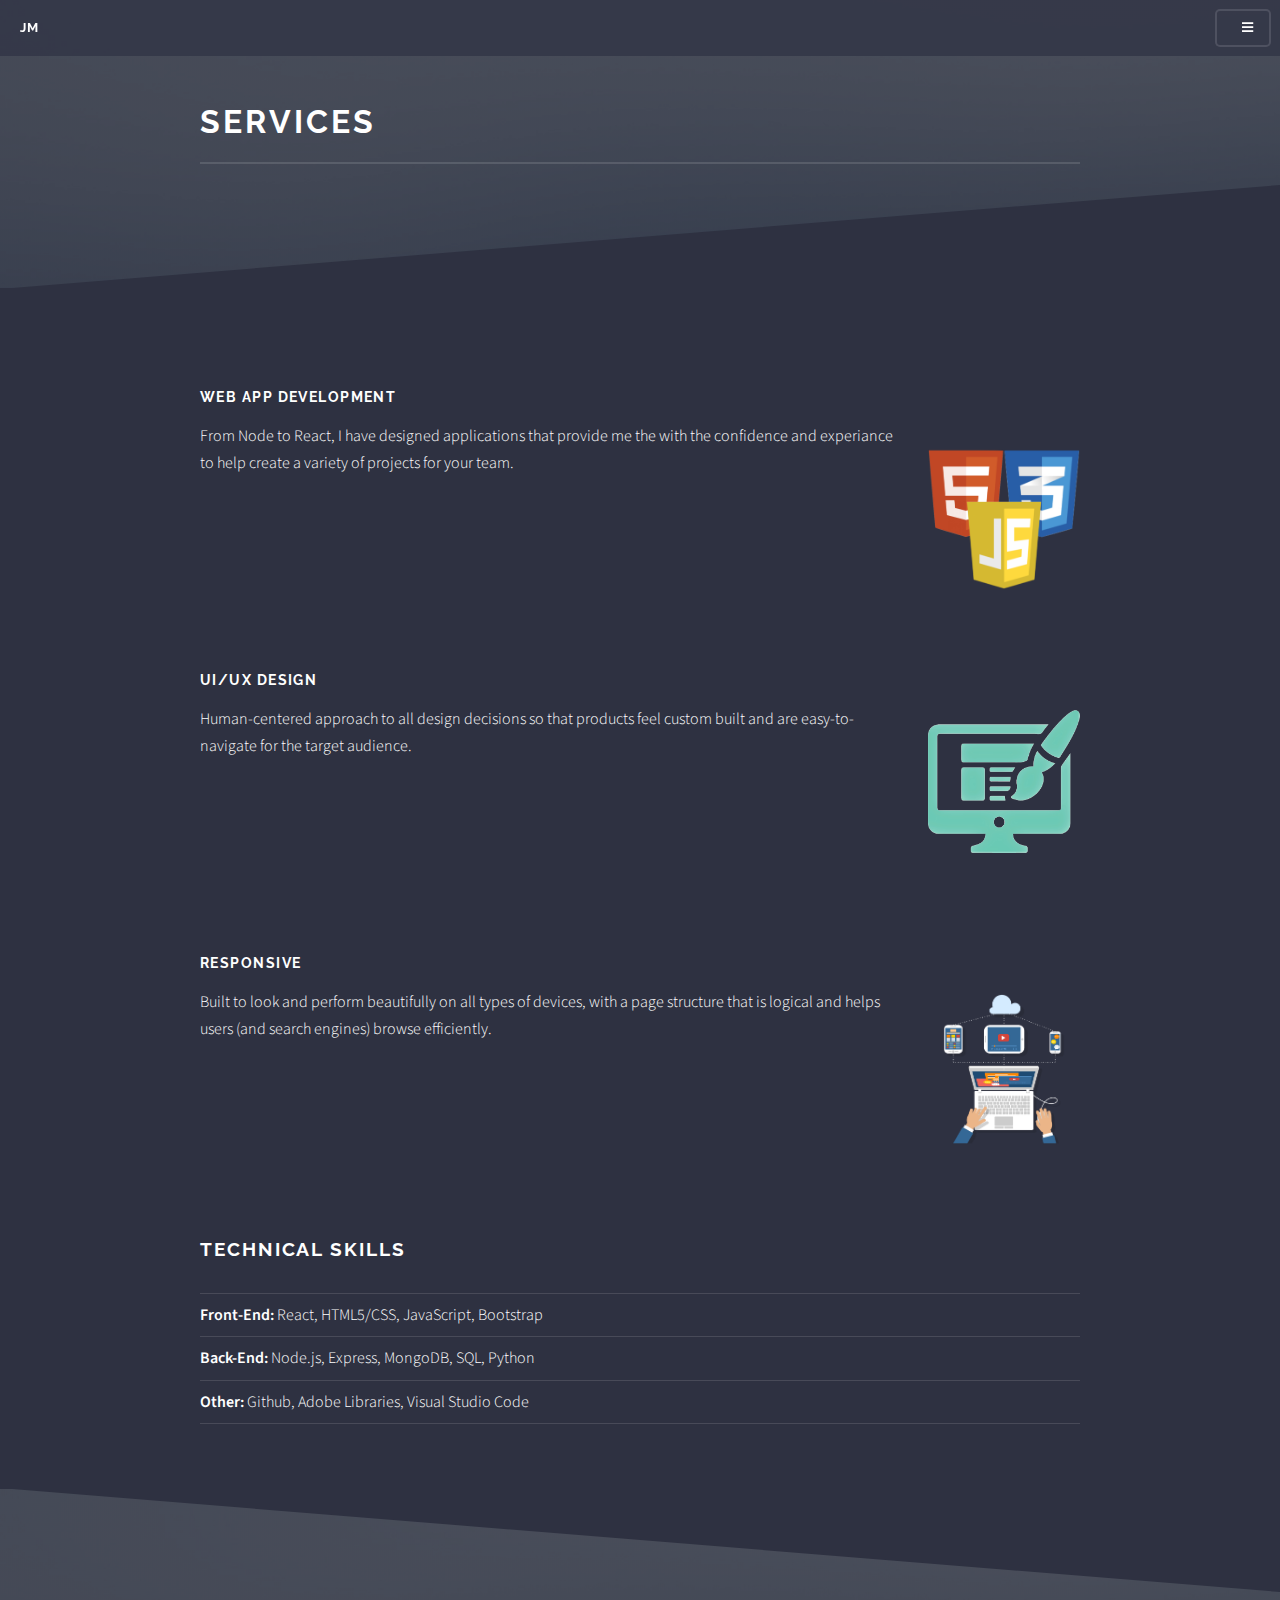
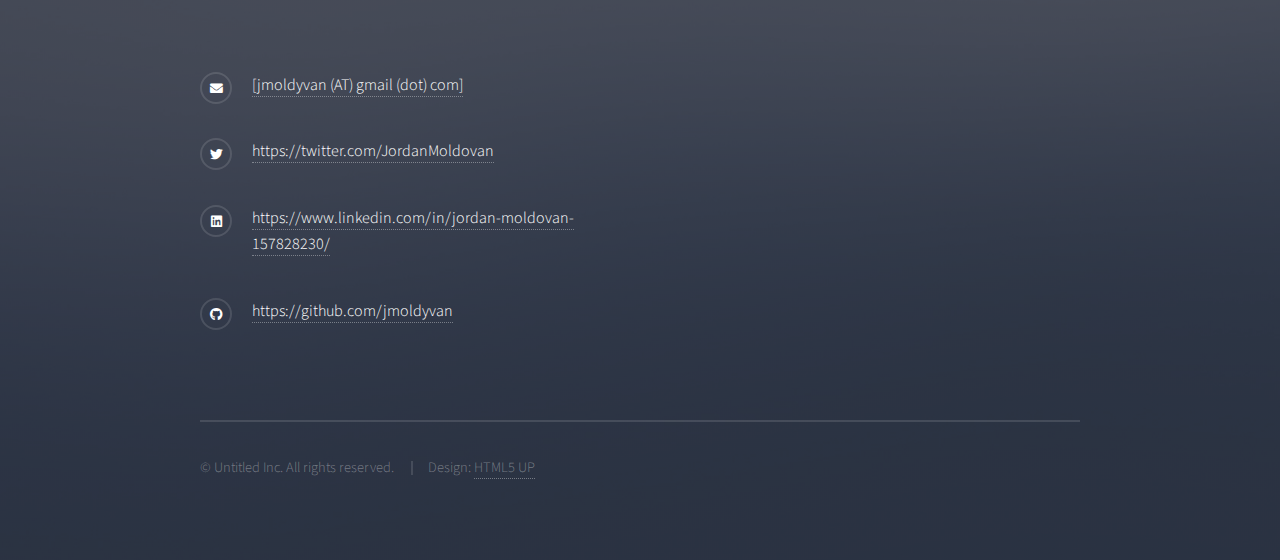
==== commit ad91663a: "updated small items" ====
--- a/elements.html
+++ b/elements.html
@@ -1,13 +1,8 @@
 <!DOCTYPE HTML>
-<!--
-	Solid State by HTML5 UP
-	html5up.net | @ajlkn
-	Free for personal and commercial use under the CCA 3.0 license (html5up.net/license)
--->
 <html>
 
 <head>
-	<title>Generic - Solid State by HTML5 UP</title>
+	<title>Portfolio</title>
 	<meta charset="utf-8" />
 	<meta name="viewport" content="width=device-width, initial-scale=1, user-scalable=no" />
 	<link rel="stylesheet" href="assets/css/main.css" />
@@ -35,11 +30,8 @@
 				<h2></h2>
 				<ul class="links">
 					<li><a href="index.html">Home</a></li>
-					<!-- <li><a href="generic.html">Project 1</a></li> -->
 					<li><a href="elements.html">services</a></li>
 					<li><a href="notelements.html">About me</a></li>
-					<!-- <li><a href="#">Log In</a></li>
-								<li><a href="#">Sign Up</a></li> -->
 				</ul>
 				<a href="#" class="close">Close</a>
 			</div>
@@ -49,78 +41,32 @@
 		<section id="wrapper">
 			<header>
 				<div class="inner">
-					<h2>Let's Build a Web application </h2>
-					<p></p>
+					<h2 id="services" class="major">Services</h2>
+
 				</div>
 			</header>
 
 			<!-- Content -->
 			<div class="wrapper">
 				<div class="inner">
-					<p id="about_me_02"> If you're looking for an
-						effective and clean website, or need to start the creation process for an online project idea
-						you've come to the
-						right
-						place! This is a
-						shared effort, we work together to make your project excel in value and prominence. Here's what
-						you can expect to see for your new product.
-						Skills and services are listed below to ensure reliability and quality.</p>
-
-
-
-					<!-- <h3 class="major">My Skills and Services</h3>
-					<p>I dedicate myself to presenting my clients with completed projects that not only meet, but
-						exceed, their initial vision. Knowing what to expect when we work together is critical - here is
-						how I deliver success:</p> -->
-
-
-
-
-					<!-- <p><span class="image left"><img src="images/pic01.jpg" alt="" /></span>Morbi mattis mi
-						consectetur tortor elementum, varius pellentesque velit convallis. Aenean tincidunt lectus
-						auctor mauris maximus, ac scelerisque ipsum tempor. Duis vulputate ex et ex tincidunt, quis
-						lacinia velit aliquet. Duis non efficitur nisi, id malesuada justo. Maecenas sagittis felis
-						ac sagittis semper. Curabitur purus leo, tempus sed finibus eget, fringilla quis risus.
-						Maecenas et lorem quis sem varius sagittis et a est. Maecenas iaculis iaculis sem. Donec vel
-						dolor at arcu tincidunt bibendum. Interdum et malesuada fames ac ante ipsum primis in
-						faucibus. Fusce ut aliquet justo.
-					<p>-</p>
-					</p> -->
-					<h2 id="services" class="major">Services</h2>
+	
 					<h3 id="below_services">Web App Development</h3>
 					<p id="bottom_services"><span class="image right"><img src="images/frontend.png"
-								alt="" /></span>Front-end and back-end web development and design,
-						from wireframes and UI/UX design, to Full Stack Web Applications</p>
-
+								alt="" /></span>From Node to React, I have designed applications that provide me the with the confidence and experiance to
+								help create a variety of projects for your team.</p>
 
 					<h3>UI/UX Design</h3>
 					<p id="bottom_services"><span class="image right"><img src="images/graphicdesign01.png"
 								alt="" /></span>Human-centered approach to all design decisions so that products feel
-						custom built for the target audience and is easy-to-navigate</p>
+						custom built and are easy-to-navigate for the target audience.</p>
 
 					<h3>Responsive</h3>
 					<p id="bottom_services"><span class="image right"><img src="images/screens.png"
 								alt="" /></span>Built
 						to look and perform beautifully on all types of devices, with a page structure that is logical
-						and helps users (and search engines) browse efficiently</p>
+						and helps users (and search engines) browse efficiently.</p>
 
-					<h3>Business Strategy</h3>
-					<ul>
-						<li><b>Consultation -</b> We pinpoint what you want to achieve and how to get the product you
-							want.</li>
-						<li><b>Proposal & Planning -</b> A detailed project proposal including, visual preview and
-							timeline of set
-							goals.</li>
-						<li><b>Creation -</b> Here is where the magic happens, clients also receive regular updates
-							regarding their project status.</li>
-						<li><b>Launch & Support -</b> Project is deployed, delivered, and ready to be used as
-							available ongoing support.</li>
-					</ul>
 					<p id="bottom_services">
-						<!-- <span class="image right"><img src="images/pic02.jpg"
-								alt="" /></span> -->
-
-
 					</p>
 
 
@@ -129,11 +75,9 @@
 					<h2>Technical Skills</h2>
 					<ul class="alt">
 						<li></li>
-
-						<li><b>Front-End: </b> React, HTML5/CSS, JavaScript, Bootstrap, Wix</li>
-						<li><b>Back-End: </b> Node.js, Python</li>
-						<li><b>Other:</b> Github, Adobe Libraries, Maya, Visual Studio</li>
-
+						<li><b>Front-End: </b> React, HTML5/CSS, JavaScript, Bootstrap</li>
+						<li><b>Back-End: </b> Node.js, Express, MongoDB, SQL, Python</li>
+						<li><b>Other:</b> Github, Adobe Libraries, Visual Studio Code</li>
 						<li></li>
 					</ul>
 
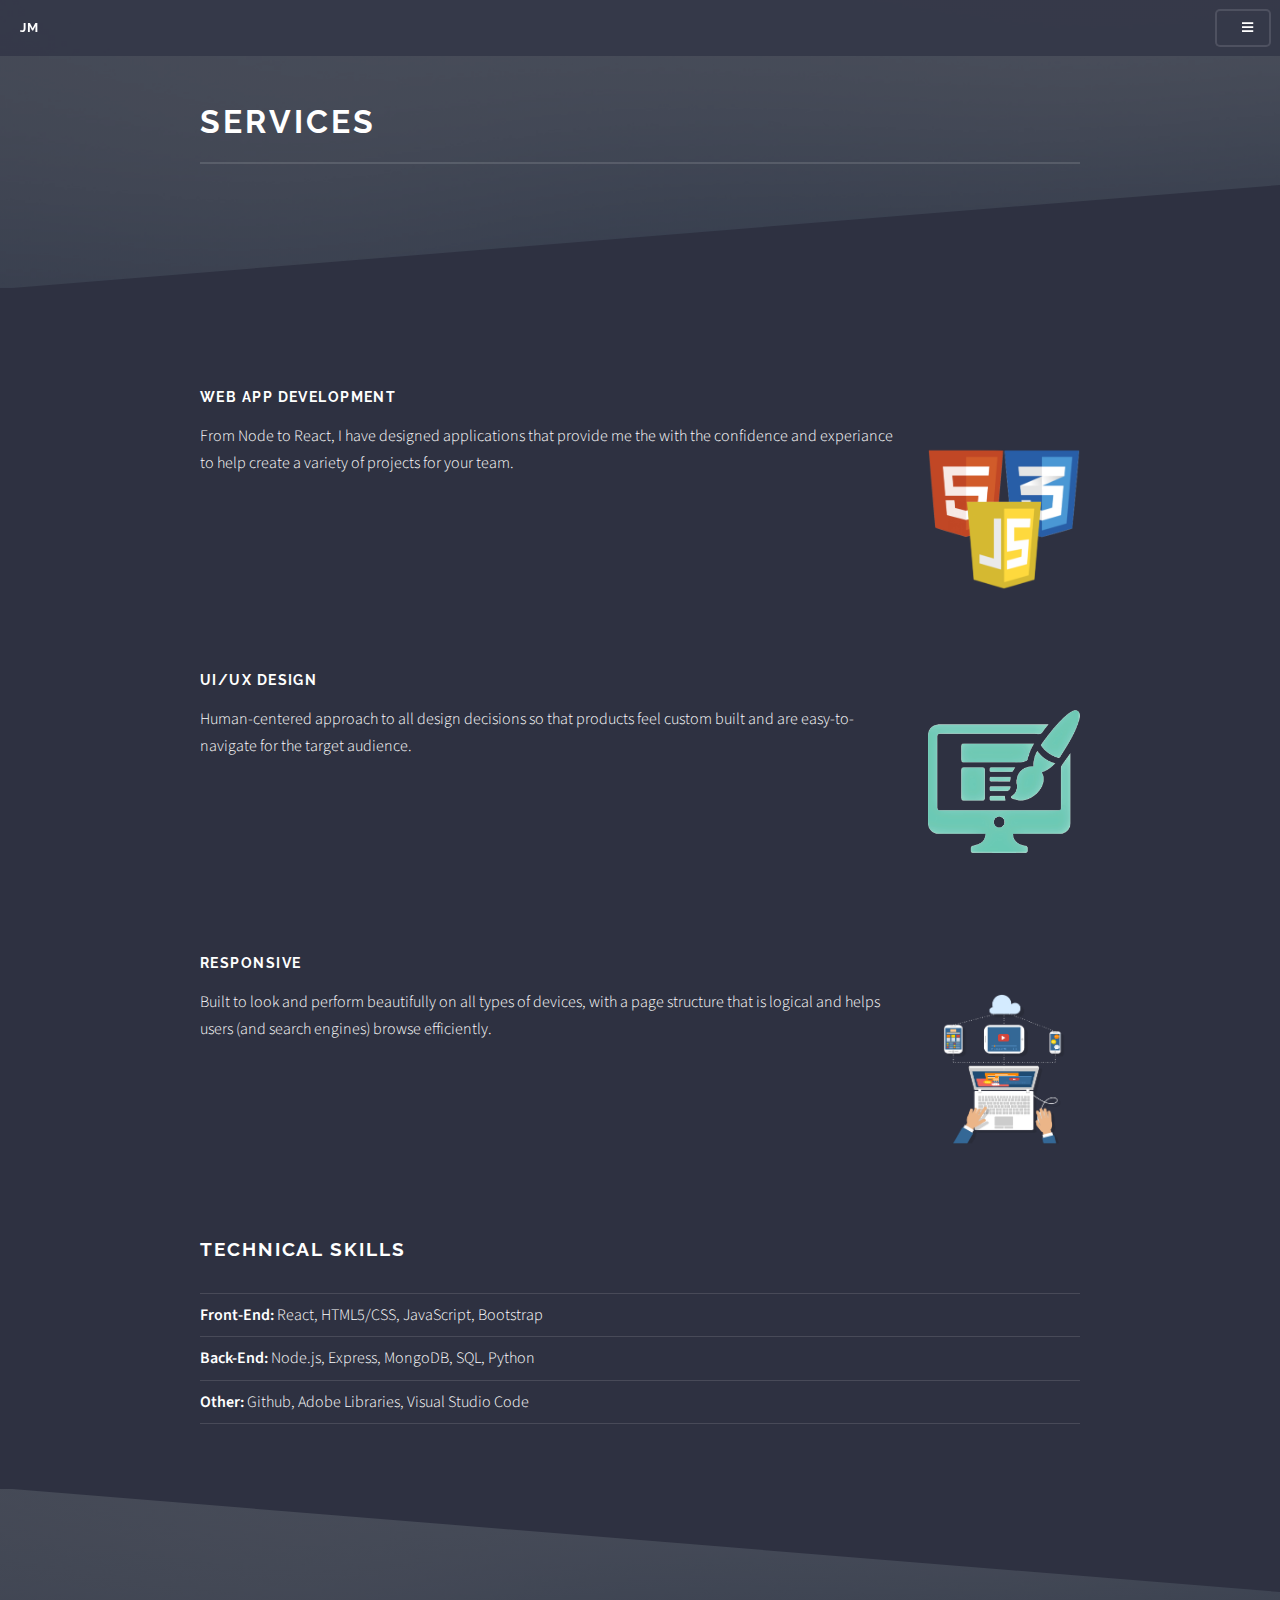
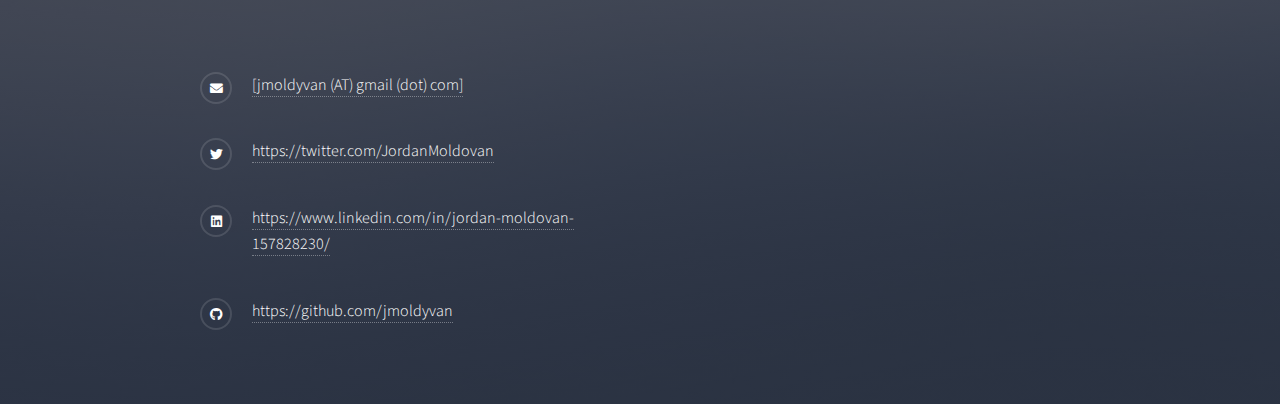
==== commit 1e5116fd: "small update" ====
--- a/elements.html
+++ b/elements.html
@@ -69,9 +69,6 @@
 					<p id="bottom_services">
 					</p>
 
-
-
-
 					<h2>Technical Skills</h2>
 					<ul class="alt">
 						<li></li>
@@ -81,38 +78,6 @@
 						<li></li>
 					</ul>
 
-
-					<!-- <section class="features">
-						<article>
-							<a href="#" class="image"><img src="images/pic04.jpg" alt="" /></a>
-							<h3 class="major">Sed feugiat lorem</h3>
-							<p>Lorem ipsum dolor sit amet, consectetur adipiscing vehicula id nulla dignissim dapibus
-								ultrices.</p>
-							<a href="#" class="special"><i class="icon solid fa-envelope"></i></a>
-						</article>
-						<article>
-							<a href="#" class="image"><img src="images/pic05.jpg" alt="" /></a>
-							<h3 class="major">Nisl placerat</h3>
-							<p>Lorem ipsum dolor sit amet, consectetur adipiscing vehicula id nulla dignissim dapibus
-								ultrices.</p>
-							<a href="#" class="special">Learn more</a>
-						</article>
-						<article>
-							<a href="#" class="image"><img src="images/pic04.jpg" alt="" /></a>
-							<h3 class="major">Sed feugiat lorem</h3>
-							<p>Lorem ipsum dolor sit amet, consectetur adipiscing vehicula id nulla dignissim dapibus
-								ultrices.</p>
-							<a href="#" class="special">Learn more</a>
-						</article>
-						<article>
-							<a href="#" class="image"><img src="images/pic05.jpg" alt="" /></a>
-							<h3 class="major">Nisl placerat</h3>
-							<p>Lorem ipsum dolor sit amet, consectetur adipiscing vehicula id nulla dignissim dapibus
-								ultrices.</p>
-							<a href="#" class="special">Learn more</a>
-						</article>
-					</section> -->
-
 				</div>
 			</div>
 
@@ -121,34 +86,7 @@
 		<!-- Footer -->
 		<section id="footer">
 			<div class="inner">
-				<!-- <h2 class="major">Get in touch</h2>
-				<p>Contact me to start the creation process.</p> -->
-				<!-- <form method="post" action="#">
-					<div class="fields">
-						<div class="field">
-							<label for="name">Name</label>
-							<input type="text" name="name" id="name" />
-						</div>
-						<div class="field">
-							<label for="email">Email</label>
-							<input type="email" name="email" id="email" />
-						</div>
-						<div class="field">
-							<label for="message">Message</label>
-							<textarea name="message" id="message" rows="4"></textarea>
-						</div>
-					</div>
-					<ul class="actions">
-						<li><input type="submit" value="Send Message" /></li>
-					</ul>
-				</form> -->
 				<ul class="contact">
-					<!-- <li class="icon solid fa-home">
-						Untitled Inc<br />
-						1234 Somewhere Road Suite #2894<br />
-						Nashville, TN 00000-0000
-					</li> -->
-					<!-- <li class="icon solid fa-phone">(000) 000-0000</li> -->
 					<li class="icon solid fa-envelope"><a>[jmoldyvan (AT) gmail (dot) com]</a></li>
 					<li class="icon brands fa-twitter"><a
 							href="https://twitter.com/JordanMoldovan">https://twitter.com/JordanMoldovan</a></li>
@@ -157,10 +95,6 @@
 					</li>
 					<li class="icon brands fa-github"><a
 							href="https://github.com/jmoldyvan">https://github.com/jmoldyvan</a></li>
-				</ul>
-				<ul class="copyright">
-					<li>&copy; Untitled Inc. All rights reserved.</li>
-					<li>Design: <a href="http://html5up.net">HTML5 UP</a></li>
 				</ul>
 			</div>
 		</section>
